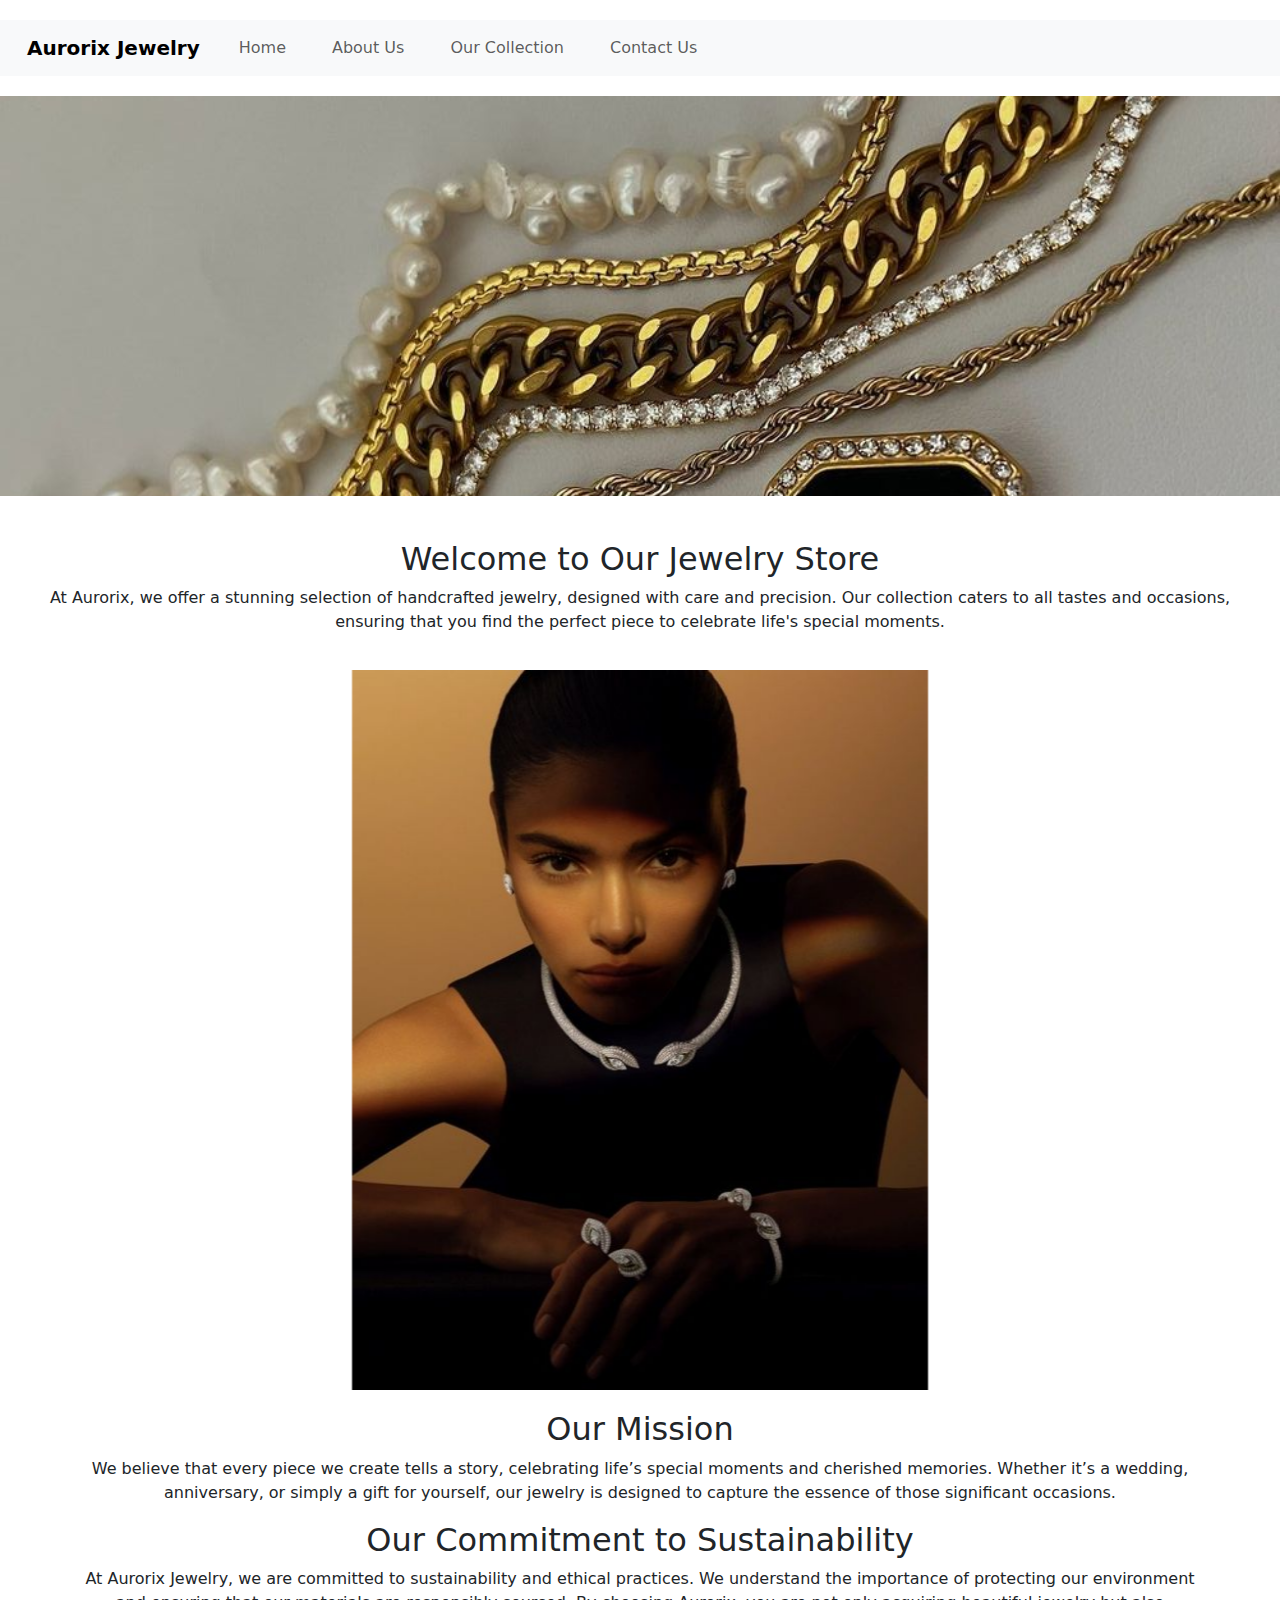
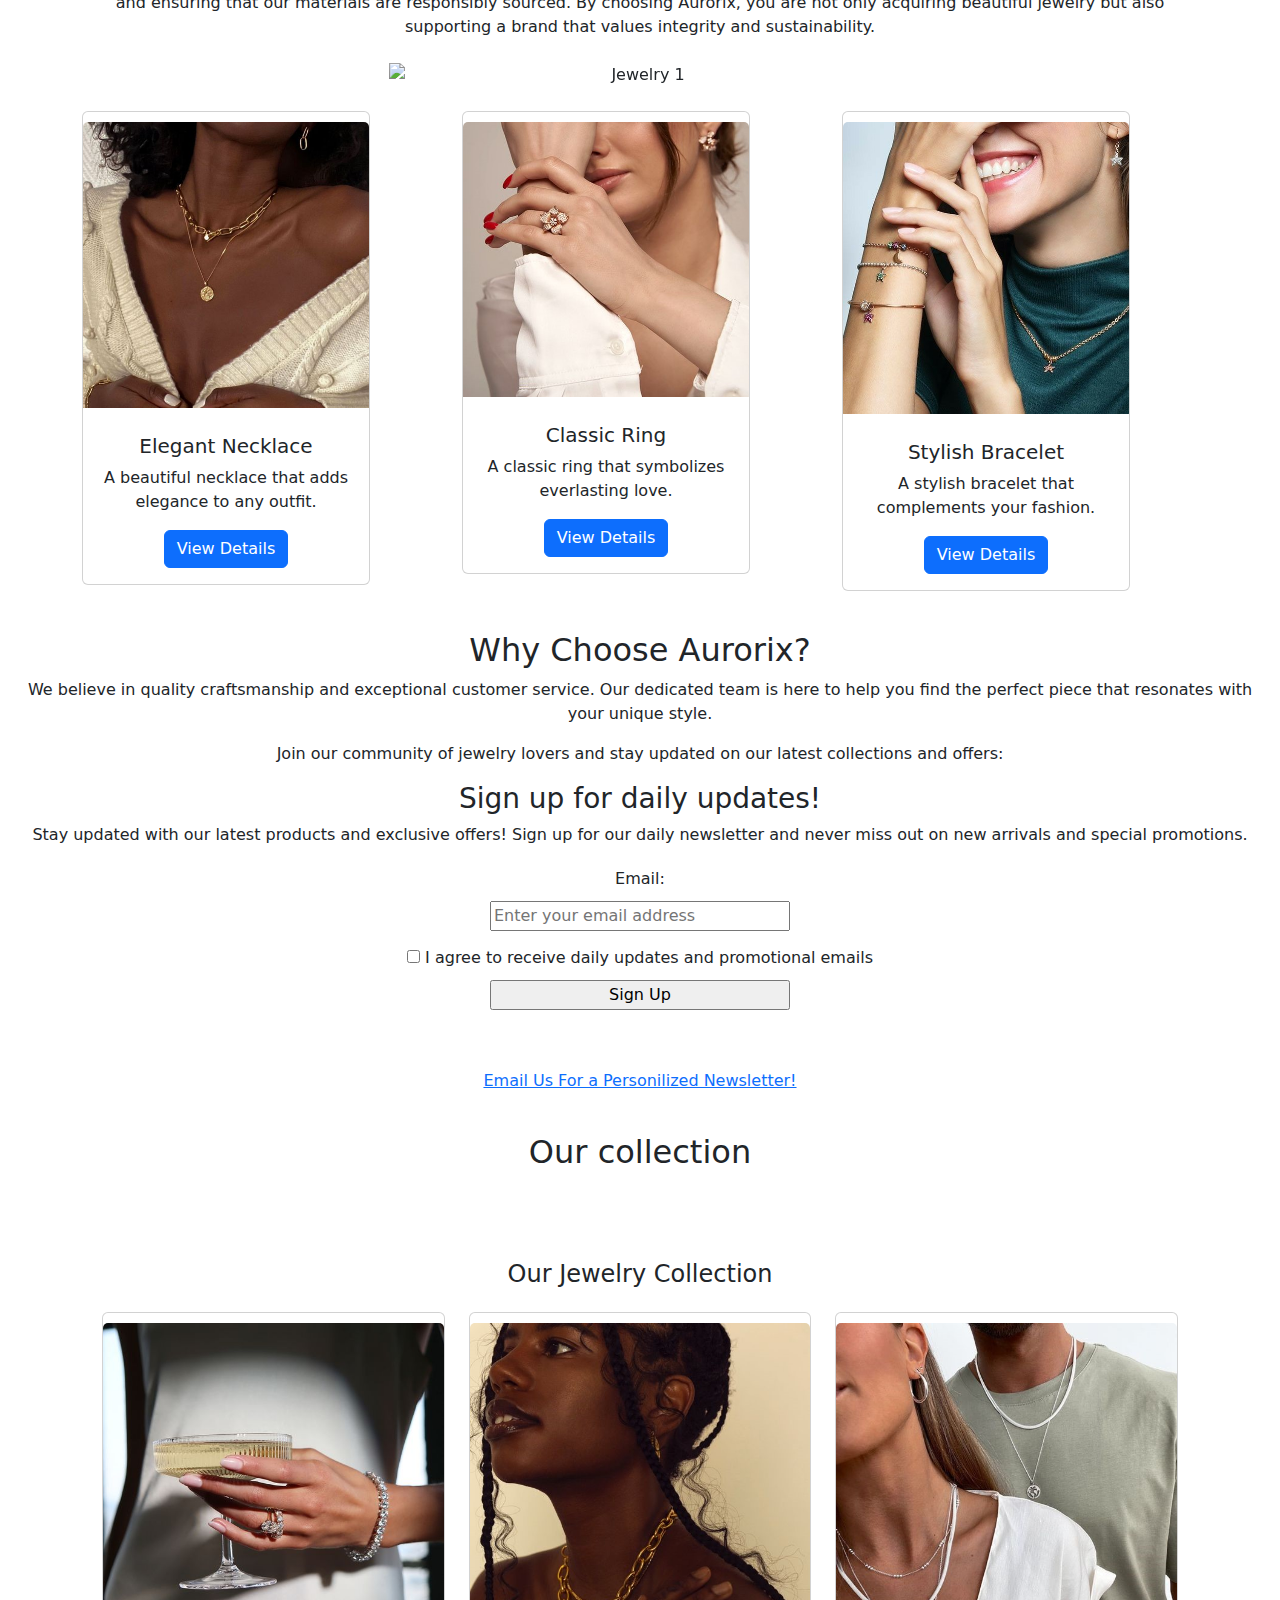
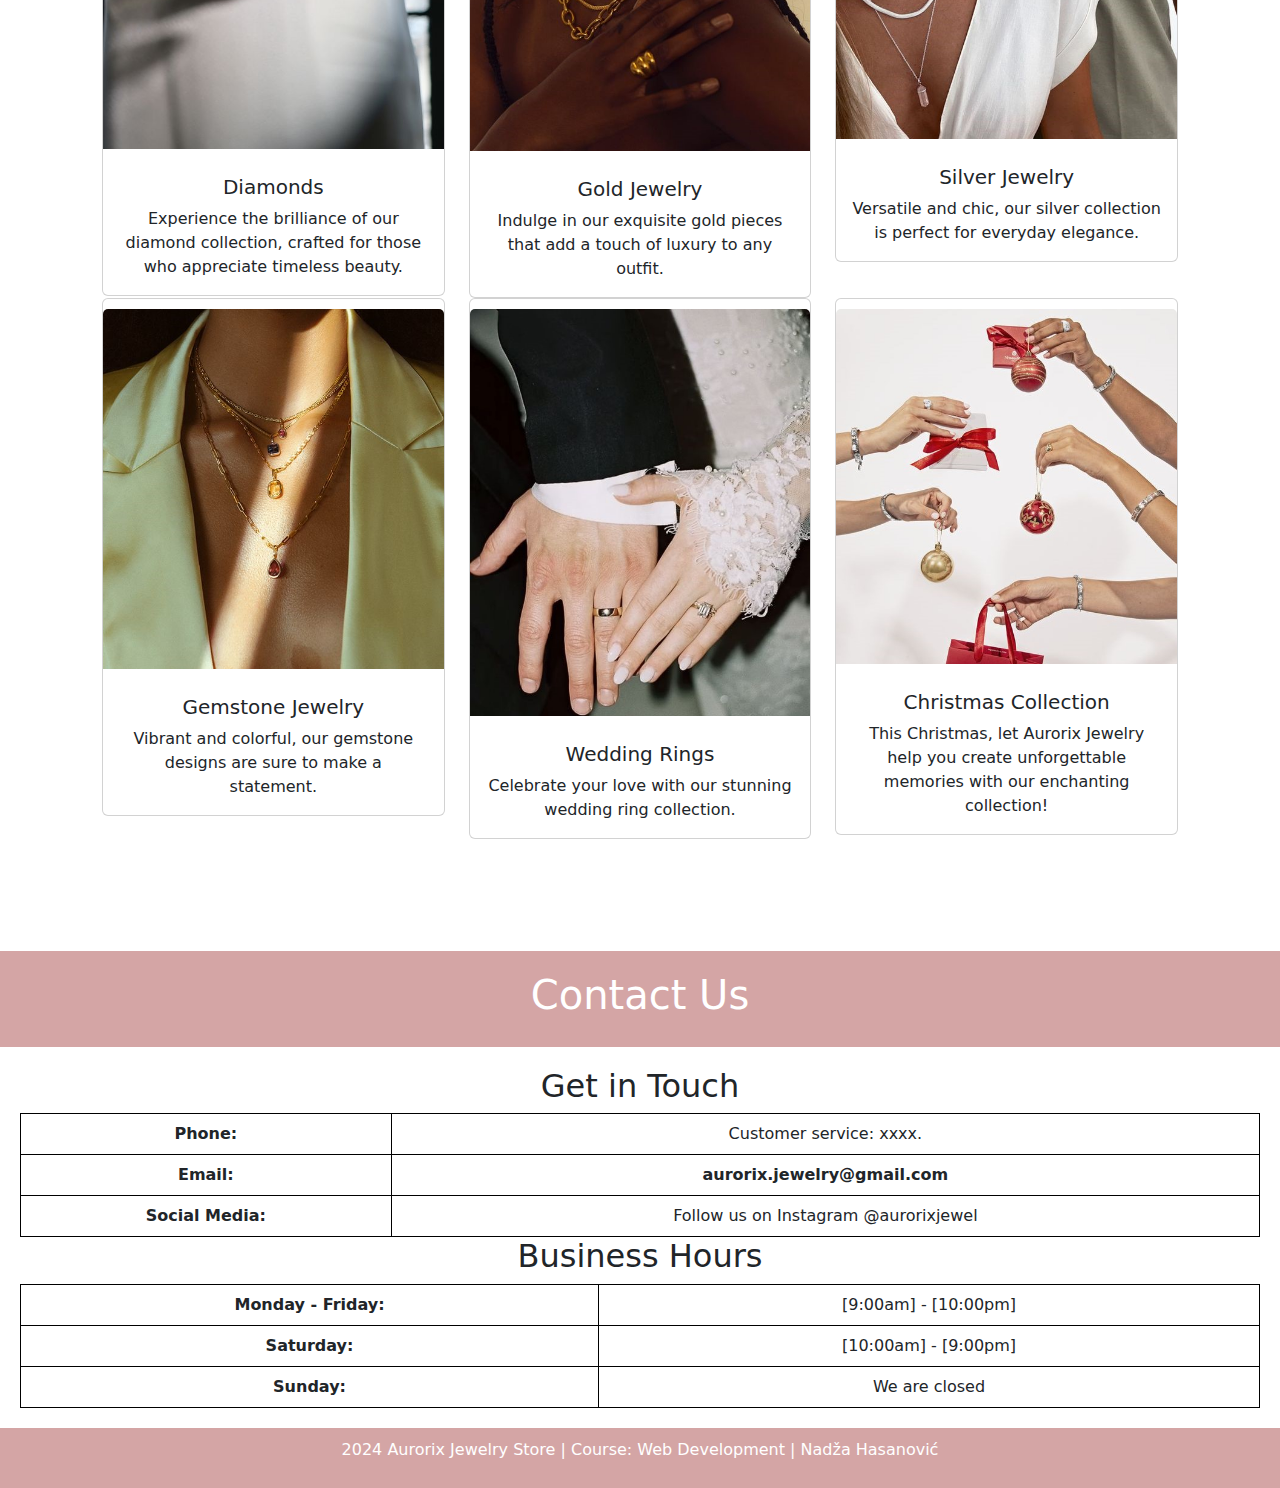
==== index.html @ 48428713 "added bootstrap- need to add 2/3 more components" ====
<!DOCTYPE html>
<html lang="en">
<head>
    <meta charset="UTF-8">
    <meta name="viewport" content="width=device-width, initial-scale=1.0">
    <title>About Us - Aurorix Jewelry Store</title>
    <link rel="stylesheet" href="mystyle.css">

    
    <link href="https://cdn.jsdelivr.net/npm/bootstrap@5.3.3/dist/css/bootstrap.min.css" rel="stylesheet" integrity="sha384-QWTKZyjpPEjISv5WaRU9OFeRpok6YctnYmDr5pNlyT2bRjXh0JMhjY6hW+ALEwIH" crossorigin="anonymous">
    <script src="https://cdn.jsdelivr.net/npm/bootstrap@5.3.3/dist/js/bootstrap.bundle.min.js" integrity="sha384-YvpcrYf0tY3lHB60NNkmXc5s9fDVZLESaAA55NDzOxhy9GkcIdslK1eN7N6jIeHz" crossorigin="anonymous"></script>
    
</head>
<body>

<!-- Navigation Bar -->
<nav class="navbar navbar-expand-lg navbar-light bg-light">
    <div class="container-fluid">
        <a class="navbar-brand" href="index.html">Aurorix Jewelry</a>
        <button class="navbar-toggler" type="button" data-bs-toggle="collapse" data-bs-target="#navbarNav" aria-controls="navbarNav" aria-expanded="false" aria-label="Toggle navigation">
            <span class="navbar-toggler-icon"></span>
        </button>
        <div class="collapse navbar-collapse" id="navbarNav">
            <ul class="navbar-nav">
                <li class="nav-item"><a class="nav-link" href="index.html">Home</a></li>
                <li class="nav-item"><a class="nav-link" href="about_us.html">About Us</a></li>
                <li class="nav-item"><a class="nav-link" href="ourcollection.html">Our Collection</a></li>
                <li class="nav-item"><a class="nav-link" href="contact_us.html">Contact Us</a></li>
            </ul>
        </div>
    </div>
</nav>
  
<header class="index">
  
</header>

<br> 
<section style="text-align: center;">
    <h2>Welcome to Our Jewelry Store</h2>
    <p>At Aurorix, we offer a stunning selection of handcrafted jewelry, designed with care and precision. Our collection caters to all tastes and occasions, ensuring that you find the perfect piece to celebrate life's special moments.</p>
</section>
    <!-- Carousel Section -->
    <div id="carouselexample" class="carousel slide" data-bs-ride="carousel">
        <div class="carousel-inner">
            <div class="carousel-item active">
                <img src="images/index1.jpg" class="d-block carousel-img" alt="Index 1">
            </div>
            <div class="carousel-item">
                <img src="images/index2.jpg" class="d-block carousel-img" alt="Index 2">
            </div>
            <div class="carousel-item">
                <img src="images/index3.jpg" class="d-block carousel-img" alt="Index 3">
            </div>
            <div class="carousel-item">
                <img src="images/index4.jpg" class="d-block carousel-img" alt="Index 4">
            </div>
            <div class="carousel-item">
                <img src="images/index5.jpg" class="d-block carousel-img" alt="Index 5">
            </div>
        </div>
        <button class="carousel-control-prev" type="button" data-bs-target="#carouselexample" data-bs-slide="prev">
            <span class="carousel-control-prev-icon" aria-hidden="true"></span>
            <span class="visually-hidden">Previous</span>
        </button>
        <button class="carousel-control-next" type="button" data-bs-target="#carouselexample" data-bs-slide="next">
            <span class="carousel-control-next-icon" aria-hidden="true"></span>
            <span class="visually-hidden">Next</span>
        </button>
    </div>
    

    <section class="container">
        <h2 class="text-center">Our Mission</h2>
        <p class="text-center">  We believe that every piece we create tells a story, celebrating life’s special moments and cherished memories. Whether it’s a wedding, anniversary, or simply a gift for yourself, our jewelry is designed to capture the essence of those significant occasions.   </p>
        <h2 class="text-center">Our Commitment to Sustainability</h2>
        <p class="text-center">At Aurorix Jewelry, we are committed to sustainability and ethical practices. We understand the importance of protecting our environment and ensuring that our materials are responsibly sourced. By choosing Aurorix, you are not only acquiring beautiful jewelry but also supporting a brand that values integrity and sustainability.</p>
       
        <!-- Simple Image Carousel -->
    <div id="carouselExample" class="carousel slide my-4" data-bs-ride="true"> 
        <div class="carousel-inner">
            <div class="carousel-item active">
                    <img src="images/one.jpg" class="d-block" alt="Jewelry 1">
            </div>
                <div class="carousel-item">
                    <img src="images/two.jpg" class="d-block" alt="Jewelry 2">
            </div>
                <div class="carousel-item">
                    <img src="images/three.jpg" class="d-block" alt="Jewelry 3">
            </div>
                <div class="carousel-item">
                    <img src="images/four.jpg" class="d-block" alt="Jewelry 4">
            </div>
                <div class="carousel-item">
                    <img src="images/five.jpg" class="d-block" alt="Jewelry 5">
            </div>
                <div class="carousel-item">
                    <img src="images/six.jpg" class="d-block" alt="Jewelry 6">
                </div>
        </div>
            <button class="carousel-control-prev" type="button" data-bs-target="#carouselExample" data-bs-slide="prev">
                <span class="carousel-control-prev-icon" aria-hidden="true"></span>
                <span class="visually-hidden">Previous</span>
            </button>
            <button class="carousel-control-next" type="button" data-bs-target="#carouselExample" data-bs-slide="next">
                <span class="carousel-control-next-icon" aria-hidden="true"></span>
                <span class="visually-hidden">Next</span>
            </button>
        </div>
        
    
    
        <!-- Jewelry Cards Section -->
        <div class="row">
            <div class="col-md-4">
                <div class="card" style="max-width: 18rem;">
                    <img src="images/uno.jpg" class="card-img-top" alt="uno">
                    <div class="card-body">
                        <h5 class="card-title">Elegant Necklace</h5>
                        <p class="card-text">A beautiful necklace that adds elegance to any outfit.</p>
                        <button class="btn btn-primary btn-custom" data-bs-toggle="modal" data-bs-target="#jewelryModal">View Details</button>
                    </div>
                </div>
            </div>
            <div class="col-md-4">
                <div class="card" style="max-width: 18rem;">
                    <img src="images/dos.jpg" class="card-img-top" alt="Jewelry 5">
                    <div class="card-body">
                        <h5 class="card-title">Classic Ring</h5>
                        <p class="card-text">A classic ring that symbolizes everlasting love.</p>
                        <button class="btn btn-primary btn-custom" data-bs-toggle="modal" data-bs-target="#jewelryModal">View Details</button>
                    </div>
                </div>
            </div>
            <div class="col-md-4">
                <div class="card" style="max-width: 18rem;">
                    <img src="images/tres.jpg" class="card-img-top" alt="Jewelry 6">
                    <div class="card-body">
                        <h5 class="card-title">Stylish Bracelet</h5>
                        <p class="card-text">A stylish bracelet that complements your fashion.</p>
                        <button class="btn btn-primary btn-custom" data-bs-toggle="modal" data-bs-target="#jewelryModal">View Details</button>
                    </div>
                </div>
            </div>
        </div>
    
        <!-- Modal for Jewelry Details -->
        <div class="modal fade" id="jewelryModal" tabindex="-1" aria-labelledby="jewelryModalLabel" aria-hidden="true">
            <div class="modal-dialog">
                <div class="modal-content">
                    <div class="modal-header">
                        <h5 class="modal-title" id="jewelryModalLabel">Jewelry Details</h5>
                        <button type="button" class="btn-close" data-bs-dismiss="modal" aria-label="Close"></button>
                    </div>
                    <div class="modal-body">
                        <p>Interested? Go to  <a href="ourcollection.html">Our collection</a></p>
                    </div>
                    <div class="modal-footer">
                        <button type="button" class="btn btn-secondary" data-bs-dismiss="modal">Close</button>
                    </div>
                </div>
            </div>
        </div>
    </section>
     
    <section style="text-align: center;">
        <h2>Why Choose Aurorix?</h2>
        <p>We believe in quality craftsmanship and exceptional customer service. Our dedicated team is here to help you find the perfect piece that resonates with your unique style.</p>
        <p>Join our community of jewelry lovers and stay updated on our latest collections and offers:</p>
    
    
    <h3 class="text-center">Sign up for daily updates! </h3>
    <p class="text-center">Stay updated with our latest products and exclusive offers! Sign up for our daily newsletter and never miss out on new arrivals and special promotions.</p>
    <form action="https://jsonplaceholder.typicode.com/posts" method="POST">
        <label for="email">Email:</label>
        <input type="email" id="email" name="email" required placeholder="Enter your email address">
    
        <label>
            <input type="checkbox" name="subscribe" value="yes" required> I agree to receive daily updates and promotional emails
        </label>
    
        <input type="submit" value="Sign Up"><br>
        
    </form>
    <a href ="mailto:amela.vatres@stu.ibu.edu.ba" target="_blank">Email Us For a Personilized Newsletter!</a>
    </section>
    

    <section>
        <h2>Our collection</h2>
        <div class="container fixed-container my-5">
            <section class="text-center mb-5">
                <h2 class="category-title">Our Jewelry Collection</h2>
                <div class="row my-4">
                    <!-- Cards for each jewelry type -->
                    <div class="col-md-4">
                        <div class="card" data-bs-toggle="modal" data-bs-target="#diamondModal">
                            <img src="images/diamonds.jpg" class="card-img-top" alt="Diamonds">
                            <div class="card-body">
                                <h5 class="card-title">Diamonds</h5>
                                <p class="card-text">Experience the brilliance of our diamond collection, crafted for those who appreciate timeless beauty.</p>
                            </div>
                        </div>
                    </div>
                    <div class="col-md-4">
                        <div class="card" data-bs-toggle="modal" data-bs-target="#goldModal">
                            <img src="images/gold.jpg" class="card-img-top" alt="Gold Jewelry">
                            <div class="card-body">
                                <h5 class="card-title">Gold Jewelry</h5>
                                <p class="card-text">Indulge in our exquisite gold pieces that add a touch of luxury to any outfit.</p>
                            </div>
                        </div>
                    </div>
                    <div class="col-md-4">
                        <div class="card" data-bs-toggle="modal" data-bs-target="#silverModal">
                            <img src="images/silver.jpg" class="card-img-top" alt="Silver Jewelry">
                            <div class="card-body">
                                <h5 class="card-title">Silver Jewelry</h5>
                                <p class="card-text">Versatile and chic, our silver collection is perfect for everyday elegance.</p>
                            </div>
                        </div>
                    </div>
                    <div class="col-md-4">
                        <div class="card" data-bs-toggle="modal" data-bs-target="#gemstoneModal">
                            <img src="images/gemstone.jpg" class="card-img-top" alt="Gemstone Jewelry">
                            <div class="card-body">
                                <h5 class="card-title">Gemstone Jewelry</h5>
                                <p class="card-text">Vibrant and colorful, our gemstone designs are sure to make a statement.</p>
                            </div>
                        </div>
                    </div>
                    <div class="col-md-4">
                        <div class="card" data-bs-toggle="modal" data-bs-target="#ringModal">
                            <img src="images/rings.jpg" class="card-img-top" alt="Wedding Rings">
                            <div class="card-body">
                                <h5 class="card-title">Wedding Rings</h5>
                                <p class="card-text">Celebrate your love with our stunning wedding ring collection.</p>
                            </div>
                        </div>
                    </div>
                    <div class="col-md-4">
                        <div class="card" data-bs-toggle="modal" data-bs-target="#christmasModal">
                            <img src="images/christmas.jpg" class="card-img-top" alt="Christmas collection">
                            <div class="card-body">
                                <h5 class="card-title">Christmas Collection</h5>
                                <p class="card-text">This Christmas, let Aurorix Jewelry help you create unforgettable memories with our enchanting collection!</p>
                            </div>
                        </div>
                    </div>
                </div>
            </section>
    
            <!-- Modals -->
            <!-- Diamond Modal -->
            <div class="modal fade" id="diamondModal" tabindex="-1" aria-labelledby="diamondModalLabel" aria-hidden="true">
                <div class="modal-dialog modal-lg">
                    <div class="modal-content">
                        <div class="modal-header">
                            <h5 class="modal-title" id="diamondModalLabel">Diamonds</h5>
                            <button type="button" class="btn-close" data-bs-dismiss="modal" aria-label="Close"></button>
                        </div>
                        <div class="modal-body text-center">
                            <img src="images/diamond1.jpg" class="img-fluid" alt="Diamond 1">
                            <p class="mt-3">Diamond Set</p>
                            <p class="mt-3">Price: $8,500</p>
                            <img src="images/diamond2.jpg" class="img-fluid" alt="Diamond 2">
                            <p class="mt-3">Diamond Set Exclusive</p>
                            <p class="mt-3">Price: $12,000</p>
                        </div>
                    </div>
                </div>
            </div>
            
            <!-- Gold Modal -->
            <div class="modal fade" id="goldModal" tabindex="-1" aria-labelledby="goldModalLabel" aria-hidden="true">
                <div class="modal-dialog modal-lg">
                    <div class="modal-content">
                        <div class="modal-header">
                            <h5 class="modal-title" id="goldModalLabel">Gold Jewelry</h5>
                            <button type="button" class="btn-close" data-bs-dismiss="modal" aria-label="Close"></button>
                        </div>
                        <div class="modal-body text-center">
                            <img src="images/gold1.jpg" class="img-fluid" alt="Gold Jewelry 1">
                            <p class="mt-3">Valentine Set</p>
                            <p class="mt-3">Price: $2,500</p>
                            <img src="images/gold2.jpg" class="img-fluid" alt="Gold Jewelry 2">
                            <p class="mt-3">Golden earrings;triple hoop</p>
                            <p class="mt-3">Price: $750</p>
                        </div>
                    </div>
                </div>
            </div>
    
            <!-- Silver Modal -->
            <div class="modal fade" id="silverModal" tabindex="-1" aria-labelledby="silverModalLabel" aria-hidden="true">
                <div class="modal-dialog modal-lg">
                    <div class="modal-content">
                        <div class="modal-header">
                            <h5 class="modal-title" id="silverModalLabel">Silver Jewelry</h5>
                            <button type="button" class="btn-close" data-bs-dismiss="modal" aria-label="Close"></button>
                        </div>
                        <div class="modal-body text-center">
                            <img src="images/silver1.jpg" class="img-fluid" alt="Silver Jewelry 1">
                            <p class="mt-3">Promise silver rings for Him&Her</p>
                            <p class="mt-3">Price: $1200</p>
                            <img src="images/silver2.jpg" class="img-fluid" alt="Silver Jewelry 2">
                            <p class="mt-3">Bow tie earrings</p>
                            <p class="mt-3">Price: $350</p>
                        </div>
                    </div>
                </div>
            </div>
    
            <!-- Gemstone Modal -->
            <div class="modal fade" id="gemstoneModal" tabindex="-1" aria-labelledby="gemstoneModalLabel" aria-hidden="true">
                <div class="modal-dialog modal-lg">
                    <div class="modal-content">
                        <div class="modal-header">
                            <h5 class="modal-title" id="gemstoneModalLabel">Gemstone Jewelry</h5>
                            <button type="button" class="btn-close" data-bs-dismiss="modal" aria-label="Close"></button>
                        </div>
                        <div class="modal-body text-center">
                            <img src="images/gemstone1.jpg" class="img-fluid" alt="Gemstone Jewelry 1">
                            <p class="mt-3">Gemstone amethyst necklace</p>
                            <p class="mt-3">Price: $2,850</p>
                            <img src="images/gemstone2.jpg" class="img-fluid" alt="Gemstone Jewelry 2">
                            <p class="mt-3">Gemstone rose quartz ring</p>
                            <p class="mt-3">Price: $1,500</p>
                        </div>
                    </div>
                </div>
            </div>
    
            <!-- Ring Modal -->
            <div class="modal fade" id="ringModal" tabindex="-1" aria-labelledby="ringModalLabel" aria-hidden="true">
                <div class="modal-dialog modal-lg">
                    <div class="modal-content">
                        <div class="modal-header">
                            <h5 class="modal-title" id="ringModalLabel">Wedding Rings</h5>
                            <button type="button" class="btn-close" data-bs-dismiss="modal" aria-label="Close"></button>
                        </div>
                        <div class="modal-body text-center">
                            <img src="images/ring1.jpg" class="img-fluid" alt="Wedding Ring 1">
                            <p class="mt-3">Wedding rings Gold</p>
                            <p class="mt-3">Price: $5,500</p>
                            <img src="images/ring2.jpg" class="img-fluid" alt="Wedding Ring 2">
                            <p class="mt-3">Wedding rings Silver</p>
                            <p class="mt-3">Price: $4,500</p>
                        </div>
                    </div>
                </div>
            </div>
        </div>
        <!--Christmas Modal-->
        <div class="modal fade" id="christmasModal" tabindex="-1" aria-labelledby="christmasModalLabel" aria-hidden="true">
            <div class="modal-dialog modal-lg">
                <div class="modal-content">
                    <div class="modal-header">
                        <h5 class="modal-title" id="christmasModalLabel">Christmas Collection</h5>
                        <button type="button" class="btn-close" data-bs-dismiss="modal" aria-label="Close"></button>
                    </div>
                    <div class="modal-body text-center">
                        <img src="images/christmas1.jpg" class="img-fluid" alt="Christmas Collection 1">
                        <p class="mt-3">Snowflake necklaces big/small</p>
                        <p class="mt-3">Price (big): $2,500</p>
                        <p class="mt-3">Price(small): $1,500</p>
                        <p class="mt-3">Price(both): $3000 LIMITED OFFER!</p>
                        <img src="images/christmas2.jpg" class="img-fluid" alt="Chistmas Collection 2">
                        <p class="mt-3">Gift bow tie gold ring</p>
                        <p class="mt-3">Price: $3000</p>
                    </div>
                </div>
            </div>
        </div>
    
    </section>

   
    
    </section>

    <header>
        <h1>Contact Us</h1>
    </header>

    <section>
        <!-- Get in Touch Table -->
        <h2>Get in Touch</h2>
        <table style="border: 1px solid #000; border-collapse: collapse; width: 100%;">
            <tr>
                <td style="border: 1px solid #000; padding: 8px;"><strong>Phone:</strong></td>
                <td style="border: 1px solid #000; padding: 8px;">Customer service: xxxx.</td>
            </tr>
            <tr>
                <td style="border: 1px solid #000; padding: 8px;"><strong>Email:</strong></td>
                <td style="border: 1px solid #000; padding: 8px;"> <strong>aurorix.jewelry@gmail.com</strong></td>
            </tr>
            <tr>
                <td style="border: 1px solid #000; padding: 8px;"><strong>Social Media:</strong></td>
                <td style="border: 1px solid #000; padding: 8px;">Follow us on Instagram @aurorixjewel</td>
            </tr>
        </table>
    
        <!-- Business Hours Table -->
        <h2>Business Hours</h2>
        <table style="border: 1px solid #000; border-collapse: collapse; width: 100%;">
            <tr>
                <td style="border: 1px solid #000; padding: 8px;"><strong>Monday - Friday:</strong></td>
                <td style="border: 1px solid #000; padding: 8px;">[9:00am] - [10:00pm]</td>
            </tr>
            <tr>
                <td style="border: 1px solid #000; padding: 8px;"><strong>Saturday:</strong></td>
                <td style="border: 1px solid #000; padding: 8px;">[10:00am] - [9:00pm]</td>
            </tr>
            <tr>
                <td style="border: 1px solid #000; padding: 8px;"><strong>Sunday:</strong></td>
                <td style="border: 1px solid #000; padding: 8px;">We are closed</td>
            </tr>
        </table>
    </section>
    

    <footer>
        <p>2024 Aurorix Jewelry Store | Course: Web Development | Nadža Hasanović</p>
    </footer>

</body>
</html>
---- mystyle.css ----
body {
    font-family: Arial, sans-serif;
    background-color: #f6d9e0;
    color: #333;
    margin: 0;
    padding: 0;
}


nav {
    text-align: center;
    margin: 20px 0;
}

nav a {
    margin: 0 15px;
    text-decoration: none;
    color: #d4a5a5;
    font-weight: bold;
}


header {
    background-color: #d4a5a5;
    color: #fff;
    padding: 20px;
    text-align: center;
}
h1 {
   
    font-size: 2.5em;
    font-weight: bold;
}
h2 {
  
    font-size: 2em;
    font-weight: semi-bold;
}
h3 {
   
    font-size: 1.5em;
    font-weight: normal;
}
img {
 
    max-width: 100%;
    height: auto;
    margin: 10px 0;
}

.index {
    background-image: url('images/index.jpg'); 
    background-size: cover;
    height: 400px;
    display: flex;
    align-items: center;
    justify-content: center;
    color: white;
    text-align: center;
    font-size: 2.5rem;
    font-weight: bold;
}


.contactus{
    background-image: url('images/contact.jpg'); 
    background-size: cover;
    height: 400px;
    display: flex;
    align-items: center;
    justify-content: center;
    color: white;
    text-align: center;
    font-size: 2.5rem;
    font-weight: bold;
}


.image {
    background-image: url('images/image.jpg'); 
    background-size: cover;
    height: 400px;
    display: flex;
    align-items: center;
    justify-content: center;
    color: white;
    text-align: center;
    font-size: 2.5rem;
    font-weight: bold;
}

.aboutus {
    background-image: url('images/aboutus.jpg'); 
    background-size: cover;
    height: 400px;
    display: flex;
    align-items: center;
    justify-content: center;
    color: white;
    text-align: center;
    font-size: 2.5rem;
    font-weight: bold;
}
.category-title {
    font-size: 1.5rem;
    margin-top: 20px;
}
.card {
    border: none;
    transition: transform 0.2s;
    cursor: pointer; /* Pointer cursor on hover */
}
.card:hover {
    transform: scale(1.05);
}

.img-fluid {
    max-width: 250px; /* Adjust as needed */
    height: auto; /* Maintain aspect ratio */
}


section {
    padding: 20px;
    text-align: center;
}



ul {
    list-style-type: none;
    padding: 0;
}
form {
    display: flex;
    flex-direction: column;
    align-items: center; 
    margin: 20px auto; 
}

label {
    margin-bottom: 10px; 
}

input[type="email"],
input[type="submit"] {
    margin-bottom: 15px; 
    width: 100%; 
    max-width: 300px; 
}

a {
    display: block; 
    text-align: center; 
    margin-top: 20px; 
}


footer {
    background-color: #d4a5a5;
    color: #fff;
    text-align: center;
    padding: 10px;
}


.btn-custom {
    transition: background-color 0.3s, transform 0.3s;
}
.btn-custom:hover {
    transform: scale(1.05);
}
.card {
    transition: transform 0.2s;
}
.card:hover {
    transform: scale(1.05); 
}
.carousel-item img {
    width: 45%; 
    margin: auto; 
}
.carousel-img {
    width: 50%; 
    height: auto; 
}
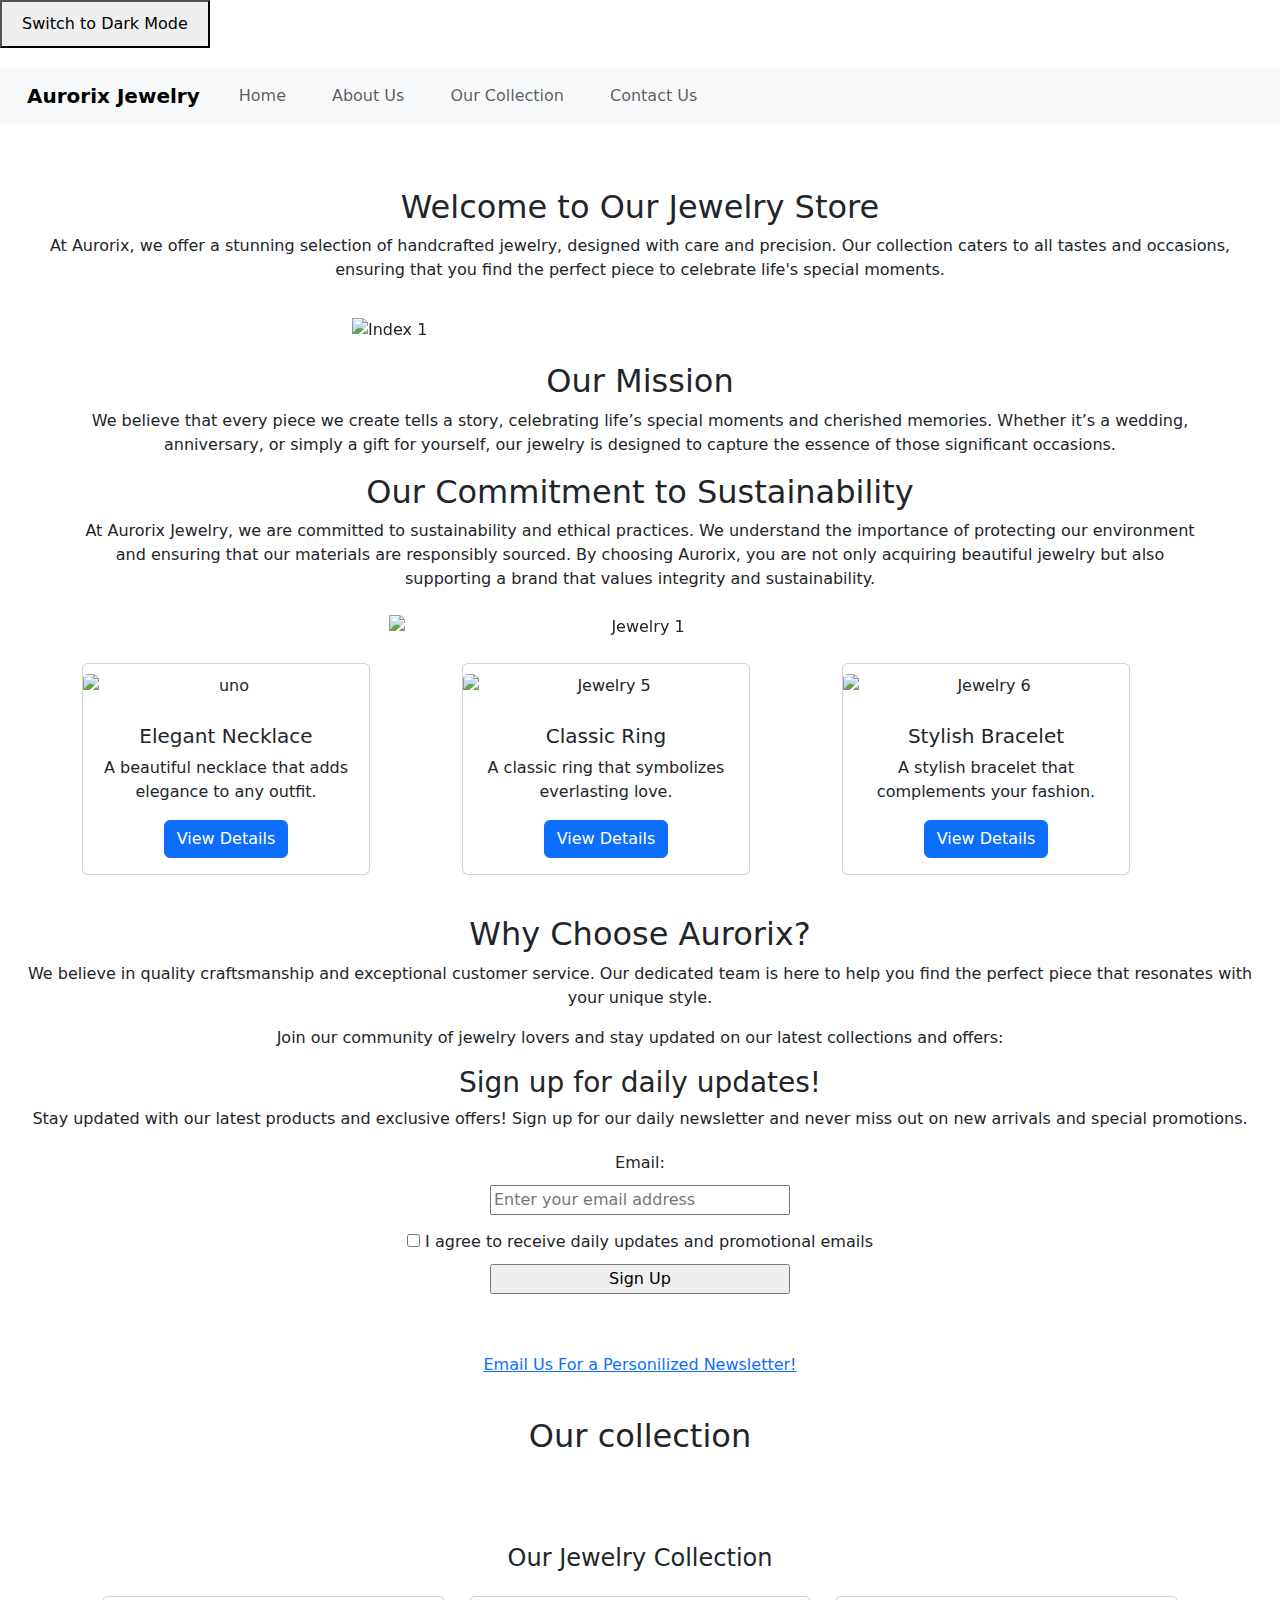
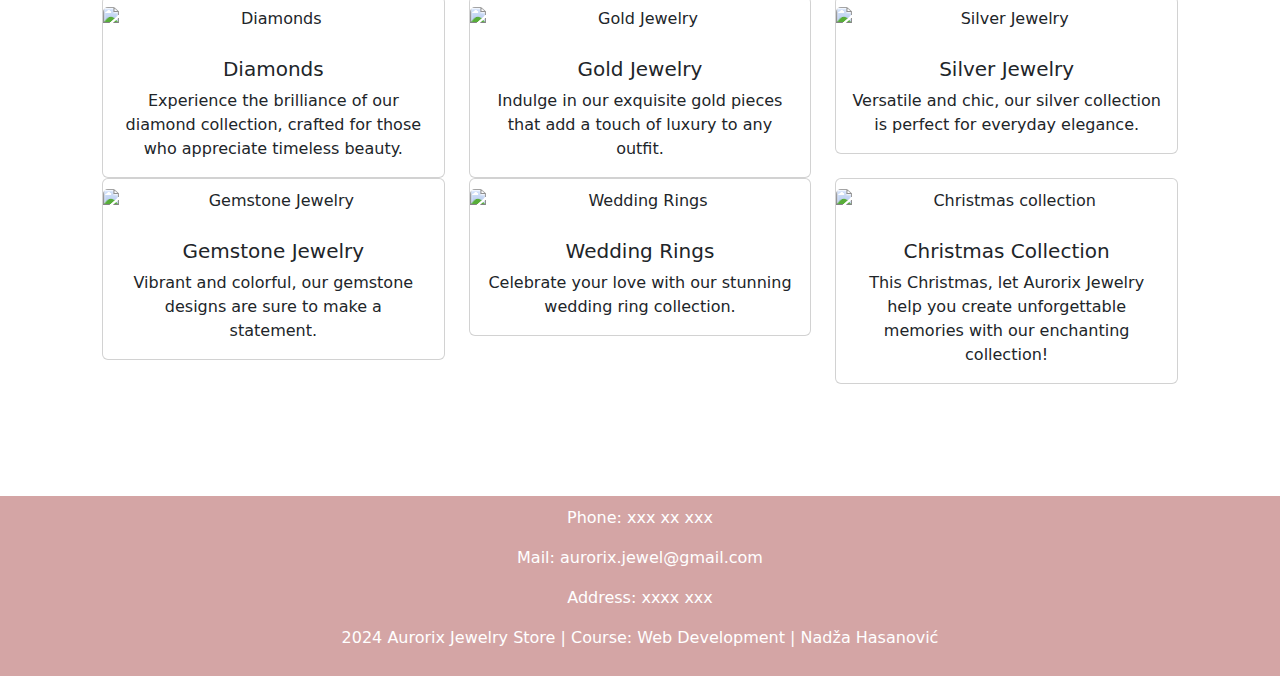
==== commit 5af71f52: "fixed dark mode :)" ====
--- a/index.html
+++ b/index.html
@@ -5,15 +5,20 @@
     <meta name="viewport" content="width=device-width, initial-scale=1.0">
     <title>About Us - Aurorix Jewelry Store</title>
     <link rel="stylesheet" href="mystyle.css">
-
-    
-    <link href="https://cdn.jsdelivr.net/npm/bootstrap@5.3.3/dist/css/bootstrap.min.css" rel="stylesheet" integrity="sha384-QWTKZyjpPEjISv5WaRU9OFeRpok6YctnYmDr5pNlyT2bRjXh0JMhjY6hW+ALEwIH" crossorigin="anonymous">
-    <script src="https://cdn.jsdelivr.net/npm/bootstrap@5.3.3/dist/js/bootstrap.bundle.min.js" integrity="sha384-YvpcrYf0tY3lHB60NNkmXc5s9fDVZLESaAA55NDzOxhy9GkcIdslK1eN7N6jIeHz" crossorigin="anonymous"></script>
-    
+<link href="https://cdn.jsdelivr.net/npm/bootstrap@5.3.3/dist/css/bootstrap.min.css" rel="stylesheet" integrity="sha384-QWTKZyjpPEjISv5WaRU9OFeRpok6YctnYmDr5pNlyT2bRjXh0JMhjY6hW+ALEwIH" crossorigin="anonymous">
+<script src="https://cdn.jsdelivr.net/npm/bootstrap@5.3.3/dist/js/bootstrap.bundle.min.js" integrity="sha384-YvpcrYf0tY3lHB60NNkmXc5s9fDVZLESaAA55NDzOxhy9GkcIdslK1eN7N6jIeHz" crossorigin="anonymous"></script>   
+<title>Dark Mode Toggle</title>
+   
+
+<body>
+  <button id="dark-mode-toggle">Switch to Dark Mode</button>
+  <script src="myjs.js"></script>
+</body>
+ 
 </head>
 <body>
 
-<!-- Navigation Bar -->
+
 <nav class="navbar navbar-expand-lg navbar-light bg-light">
     <div class="container-fluid">
         <a class="navbar-brand" href="index.html">Aurorix Jewelry</a>
@@ -31,16 +36,15 @@
     </div>
 </nav>
   
-<header class="index">
-  
-</header>
+
+
 
 <br> 
 <section style="text-align: center;">
     <h2>Welcome to Our Jewelry Store</h2>
     <p>At Aurorix, we offer a stunning selection of handcrafted jewelry, designed with care and precision. Our collection caters to all tastes and occasions, ensuring that you find the perfect piece to celebrate life's special moments.</p>
 </section>
-    <!-- Carousel Section -->
+   
     <div id="carouselexample" class="carousel slide" data-bs-ride="carousel">
         <div class="carousel-inner">
             <div class="carousel-item active">
@@ -76,7 +80,7 @@
         <h2 class="text-center">Our Commitment to Sustainability</h2>
         <p class="text-center">At Aurorix Jewelry, we are committed to sustainability and ethical practices. We understand the importance of protecting our environment and ensuring that our materials are responsibly sourced. By choosing Aurorix, you are not only acquiring beautiful jewelry but also supporting a brand that values integrity and sustainability.</p>
        
-        <!-- Simple Image Carousel -->
+       
     <div id="carouselExample" class="carousel slide my-4" data-bs-ride="true"> 
         <div class="carousel-inner">
             <div class="carousel-item active">
@@ -110,7 +114,7 @@
         
     
     
-        <!-- Jewelry Cards Section -->
+       
         <div class="row">
             <div class="col-md-4">
                 <div class="card" style="max-width: 18rem;">
@@ -144,7 +148,7 @@
             </div>
         </div>
     
-        <!-- Modal for Jewelry Details -->
+        
         <div class="modal fade" id="jewelryModal" tabindex="-1" aria-labelledby="jewelryModalLabel" aria-hidden="true">
             <div class="modal-dialog">
                 <div class="modal-content">
@@ -192,7 +196,7 @@
             <section class="text-center mb-5">
                 <h2 class="category-title">Our Jewelry Collection</h2>
                 <div class="row my-4">
-                    <!-- Cards for each jewelry type -->
+                  
                     <div class="col-md-4">
                         <div class="card" data-bs-toggle="modal" data-bs-target="#diamondModal">
                             <img src="images/diamonds.jpg" class="card-img-top" alt="Diamonds">
@@ -250,8 +254,7 @@
                 </div>
             </section>
     
-            <!-- Modals -->
-            <!-- Diamond Modal -->
+           
             <div class="modal fade" id="diamondModal" tabindex="-1" aria-labelledby="diamondModalLabel" aria-hidden="true">
                 <div class="modal-dialog modal-lg">
                     <div class="modal-content">
@@ -271,7 +274,7 @@
                 </div>
             </div>
             
-            <!-- Gold Modal -->
+          
             <div class="modal fade" id="goldModal" tabindex="-1" aria-labelledby="goldModalLabel" aria-hidden="true">
                 <div class="modal-dialog modal-lg">
                     <div class="modal-content">
@@ -291,7 +294,6 @@
                 </div>
             </div>
     
-            <!-- Silver Modal -->
             <div class="modal fade" id="silverModal" tabindex="-1" aria-labelledby="silverModalLabel" aria-hidden="true">
                 <div class="modal-dialog modal-lg">
                     <div class="modal-content">
@@ -311,7 +313,7 @@
                 </div>
             </div>
     
-            <!-- Gemstone Modal -->
+          
             <div class="modal fade" id="gemstoneModal" tabindex="-1" aria-labelledby="gemstoneModalLabel" aria-hidden="true">
                 <div class="modal-dialog modal-lg">
                     <div class="modal-content">
@@ -331,7 +333,7 @@
                 </div>
             </div>
     
-            <!-- Ring Modal -->
+            
             <div class="modal fade" id="ringModal" tabindex="-1" aria-labelledby="ringModalLabel" aria-hidden="true">
                 <div class="modal-dialog modal-lg">
                     <div class="modal-content">
@@ -351,7 +353,7 @@
                 </div>
             </div>
         </div>
-        <!--Christmas Modal-->
+      
         <div class="modal fade" id="christmasModal" tabindex="-1" aria-labelledby="christmasModalLabel" aria-hidden="true">
             <div class="modal-dialog modal-lg">
                 <div class="modal-content">
@@ -379,50 +381,15 @@
     
     </section>
 
-    <header>
-        <h1>Contact Us</h1>
-    </header>
-
-    <section>
-        <!-- Get in Touch Table -->
-        <h2>Get in Touch</h2>
-        <table style="border: 1px solid #000; border-collapse: collapse; width: 100%;">
-            <tr>
-                <td style="border: 1px solid #000; padding: 8px;"><strong>Phone:</strong></td>
-                <td style="border: 1px solid #000; padding: 8px;">Customer service: xxxx.</td>
-            </tr>
-            <tr>
-                <td style="border: 1px solid #000; padding: 8px;"><strong>Email:</strong></td>
-                <td style="border: 1px solid #000; padding: 8px;"> <strong>aurorix.jewelry@gmail.com</strong></td>
-            </tr>
-            <tr>
-                <td style="border: 1px solid #000; padding: 8px;"><strong>Social Media:</strong></td>
-                <td style="border: 1px solid #000; padding: 8px;">Follow us on Instagram @aurorixjewel</td>
-            </tr>
-        </table>
-    
-        <!-- Business Hours Table -->
-        <h2>Business Hours</h2>
-        <table style="border: 1px solid #000; border-collapse: collapse; width: 100%;">
-            <tr>
-                <td style="border: 1px solid #000; padding: 8px;"><strong>Monday - Friday:</strong></td>
-                <td style="border: 1px solid #000; padding: 8px;">[9:00am] - [10:00pm]</td>
-            </tr>
-            <tr>
-                <td style="border: 1px solid #000; padding: 8px;"><strong>Saturday:</strong></td>
-                <td style="border: 1px solid #000; padding: 8px;">[10:00am] - [9:00pm]</td>
-            </tr>
-            <tr>
-                <td style="border: 1px solid #000; padding: 8px;"><strong>Sunday:</strong></td>
-                <td style="border: 1px solid #000; padding: 8px;">We are closed</td>
-            </tr>
-        </table>
-    </section>
-    
+  
 
     <footer>
+        <p>Phone: xxx xx xxx </p>
+        <p>Mail: aurorix.jewel@gmail.com</p>
+        <p>Address: xxxx xxx </p>
         <p>2024 Aurorix Jewelry Store | Course: Web Development | Nadža Hasanović</p>
     </footer>
+    <script src="myjs.js" defer></script>
 
 </body>
 </html>
--- a/mystyle.css
+++ b/mystyle.css
@@ -1,11 +1,106 @@
+.thumbnail {
+    cursor: pointer;
+    transition: transform 0.2s;
+}
+
+.thumbnail:hover {
+    transform: scale(1.05);
+}
+
+.modal {
+    display: none;
+    position: fixed;
+    z-index: 10;
+    left: 0;
+    top: 0;
+    width: 100%;
+    height: 100%;
+    overflow: auto;
+    background-color: rgba(0, 0, 0, 0.8);
+}
+
+.modal-content {
+    display: block;
+    margin: auto;
+    max-width: 80%;
+    max-height: 80%;
+    width: auto; 
+    height: auto; 
+    object-fit: contain; 
+}
+
+.modal-nav {
+    position: absolute;
+    top: 50%;
+    transform: translateY(-50%);
+    color: white;
+    font-size: 2rem;
+    background: rgba(0, 0, 0, 0.5);
+    border: none;
+    cursor: pointer;
+    padding: 10px;
+    z-index: 20;
+}
+
+.modal-nav.prev {
+    left: 10px;
+}
+
+.modal-nav.next {
+    right: 10px;
+}
+
+.modal-nav:hover {
+    background: rgba(0, 0, 0, 0.8);
+}
+.close {
+    position: absolute;
+    top: 20px;
+    right: 35px;
+    color: white;
+    font-size: 40px;
+    font-weight: bold;
+    cursor: pointer;
+}
+
+.close:hover,
+.close:focus {
+    color: #bbb;
+    text-decoration: none;
+    cursor: pointer;
+}
+
+#caption {
+    margin: 15px;
+    text-align: center;
+    color: white;
+    font-size: 18px;
+}
+
 
 body {
-    font-family: Arial, sans-serif;
-    background-color: #f6d9e0;
-    color: #333;
-    margin: 0;
-    padding: 0;
-}
+    background-color: white;
+    color: black;
+    transition: background-color 0.3s, color 0.3s;
+  }
+  
+  body.dark-mode {
+    background-color: black;
+    color: white;
+  }
+  
+  button {
+    margin: 20px;
+    padding: 10px 20px;
+    cursor: pointer;
+  }
+  body.dark-mode button {
+    background-color: black;
+    color: white;
+  }
+
+
+  
 
 
 nav {
@@ -106,18 +201,14 @@
     font-size: 1.5rem;
     margin-top: 20px;
 }
-.card {
-    border: none;
-    transition: transform 0.2s;
-    cursor: pointer; /* Pointer cursor on hover */
-}
+
 .card:hover {
     transform: scale(1.05);
 }
 
 .img-fluid {
-    max-width: 250px; /* Adjust as needed */
-    height: auto; /* Maintain aspect ratio */
+    max-width: 250px; 
+    height: 250; 
 }
 
 
@@ -156,6 +247,10 @@
     margin-top: 20px; 
 }
 
+#dropdownButton{
+    padding-top: 40px;
+    padding-bottom: 120px;
+}
 
 footer {
     background-color: #d4a5a5;
@@ -186,3 +281,4 @@
     height: auto; 
 }
 
+    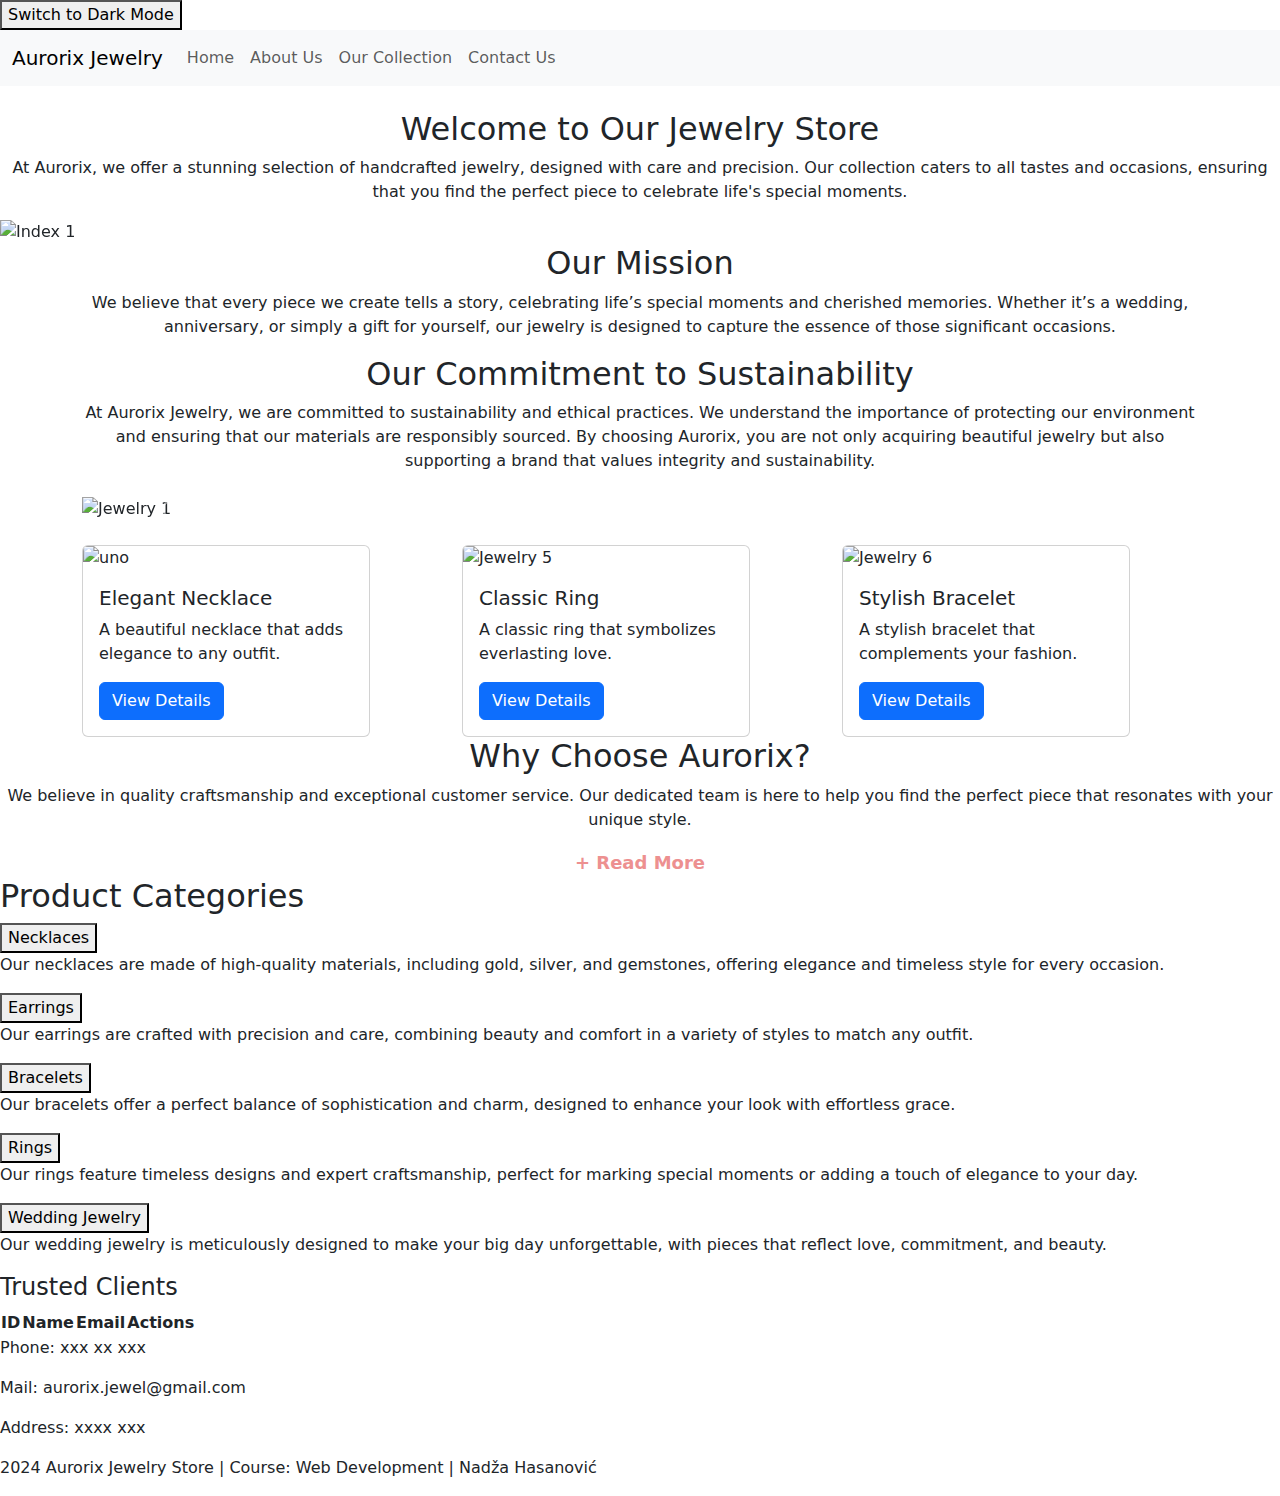
==== commit c99fc0a5: "testing" ====
--- a/index.html
+++ b/index.html
@@ -7,6 +7,8 @@
     <link rel="stylesheet" href="mystyle.css">
 <link href="https://cdn.jsdelivr.net/npm/bootstrap@5.3.3/dist/css/bootstrap.min.css" rel="stylesheet" integrity="sha384-QWTKZyjpPEjISv5WaRU9OFeRpok6YctnYmDr5pNlyT2bRjXh0JMhjY6hW+ALEwIH" crossorigin="anonymous">
 <script src="https://cdn.jsdelivr.net/npm/bootstrap@5.3.3/dist/js/bootstrap.bundle.min.js" integrity="sha384-YvpcrYf0tY3lHB60NNkmXc5s9fDVZLESaAA55NDzOxhy9GkcIdslK1eN7N6jIeHz" crossorigin="anonymous"></script>   
+
+
 <title>Dark Mode Toggle</title>
    
 
@@ -170,219 +172,89 @@
     <section style="text-align: center;">
         <h2>Why Choose Aurorix?</h2>
         <p>We believe in quality craftsmanship and exceptional customer service. Our dedicated team is here to help you find the perfect piece that resonates with your unique style.</p>
-        <p>Join our community of jewelry lovers and stay updated on our latest collections and offers:</p>
-    
-    
-    <h3 class="text-center">Sign up for daily updates! </h3>
-    <p class="text-center">Stay updated with our latest products and exclusive offers! Sign up for our daily newsletter and never miss out on new arrivals and special promotions.</p>
-    <form action="https://jsonplaceholder.typicode.com/posts" method="POST">
-        <label for="email">Email:</label>
-        <input type="email" id="email" name="email" required placeholder="Enter your email address">
-    
-        <label>
-            <input type="checkbox" name="subscribe" value="yes" required> I agree to receive daily updates and promotional emails
-        </label>
-    
-        <input type="submit" value="Sign Up"><br>
         
-    </form>
-    <a href ="mailto:amela.vatres@stu.ibu.edu.ba" target="_blank">Email Us For a Personilized Newsletter!</a>
+    
+        <div id="moreText" style="display: none;">
+            <p>
+                Aurorix offers exclusive, high-quality jewelry that combines timeless elegance with modern designs. Whether you are looking for a statement piece for a special occasion or a subtle accessory for everyday wear, we have something for everyone. 
+                Our artisans craft each piece with care and precision, ensuring that every product meets the highest standards of quality.
+                <br><br>
+                We offer personalized jewelry to celebrate your uniqueness. Our customization options allow you to choose the metal, gemstone, and design that best suits your personality and preferences. Whether it’s for a wedding, anniversary, or other meaningful milestones, we provide you with the perfect piece to mark the occasion.
+                <br><br>
+                With years of experience and a passion for our craft, our team is dedicated to helping you make the perfect choice. We offer exceptional customer service to guide you through every step of your jewelry journey, from selection to customization and delivery.
+                <br><br>
+                Stay connected with us for exclusive updates on new collections, special offers, and personalized recommendations. Join the growing Aurorix community of jewelry lovers and discover what makes us stand out from the rest.
+            </p>
+        </div>
+    
+      
+        <button id="viewMoreBtn" style="font-size: 18px; color: #ed9090; background: none; border: none; cursor: pointer; font-weight: bold;">
+            + Read More
+        </button>
     </section>
     
-
-    <section>
-        <h2>Our collection</h2>
-        <div class="container fixed-container my-5">
-            <section class="text-center mb-5">
-                <h2 class="category-title">Our Jewelry Collection</h2>
-                <div class="row my-4">
-                  
-                    <div class="col-md-4">
-                        <div class="card" data-bs-toggle="modal" data-bs-target="#diamondModal">
-                            <img src="images/diamonds.jpg" class="card-img-top" alt="Diamonds">
-                            <div class="card-body">
-                                <h5 class="card-title">Diamonds</h5>
-                                <p class="card-text">Experience the brilliance of our diamond collection, crafted for those who appreciate timeless beauty.</p>
-                            </div>
-                        </div>
-                    </div>
-                    <div class="col-md-4">
-                        <div class="card" data-bs-toggle="modal" data-bs-target="#goldModal">
-                            <img src="images/gold.jpg" class="card-img-top" alt="Gold Jewelry">
-                            <div class="card-body">
-                                <h5 class="card-title">Gold Jewelry</h5>
-                                <p class="card-text">Indulge in our exquisite gold pieces that add a touch of luxury to any outfit.</p>
-                            </div>
-                        </div>
-                    </div>
-                    <div class="col-md-4">
-                        <div class="card" data-bs-toggle="modal" data-bs-target="#silverModal">
-                            <img src="images/silver.jpg" class="card-img-top" alt="Silver Jewelry">
-                            <div class="card-body">
-                                <h5 class="card-title">Silver Jewelry</h5>
-                                <p class="card-text">Versatile and chic, our silver collection is perfect for everyday elegance.</p>
-                            </div>
-                        </div>
-                    </div>
-                    <div class="col-md-4">
-                        <div class="card" data-bs-toggle="modal" data-bs-target="#gemstoneModal">
-                            <img src="images/gemstone.jpg" class="card-img-top" alt="Gemstone Jewelry">
-                            <div class="card-body">
-                                <h5 class="card-title">Gemstone Jewelry</h5>
-                                <p class="card-text">Vibrant and colorful, our gemstone designs are sure to make a statement.</p>
-                            </div>
-                        </div>
-                    </div>
-                    <div class="col-md-4">
-                        <div class="card" data-bs-toggle="modal" data-bs-target="#ringModal">
-                            <img src="images/rings.jpg" class="card-img-top" alt="Wedding Rings">
-                            <div class="card-body">
-                                <h5 class="card-title">Wedding Rings</h5>
-                                <p class="card-text">Celebrate your love with our stunning wedding ring collection.</p>
-                            </div>
-                        </div>
-                    </div>
-                    <div class="col-md-4">
-                        <div class="card" data-bs-toggle="modal" data-bs-target="#christmasModal">
-                            <img src="images/christmas.jpg" class="card-img-top" alt="Christmas collection">
-                            <div class="card-body">
-                                <h5 class="card-title">Christmas Collection</h5>
-                                <p class="card-text">This Christmas, let Aurorix Jewelry help you create unforgettable memories with our enchanting collection!</p>
-                            </div>
-                        </div>
-                    </div>
-                </div>
-            </section>
-    
+    
+    
+    
+    <section id="product-categories">
+        <h2>Product Categories</h2>
+        <div class="accordion-item">
+            <button class="accordion-toggle">Necklaces</button>
+            <div class="accordion-content">
+                <p>Our necklaces are made of high-quality materials, including gold, silver, and gemstones, offering elegance and timeless style for every occasion.</p>
+            </div>
+        </div>
+        <div class="accordion-item">
+            <button class="accordion-toggle">Earrings</button>
+            <div class="accordion-content">
+                <p>Our earrings are crafted with precision and care, combining beauty and comfort in a variety of styles to match any outfit.</p>
+            </div>
+        </div>
+        <div class="accordion-item">
+            <button class="accordion-toggle">Bracelets</button>
+            <div class="accordion-content">
+                <p>Our bracelets offer a perfect balance of sophistication and charm, designed to enhance your look with effortless grace.</p>
+            </div>
+        </div>
+        <div class="accordion-item">
+            <button class="accordion-toggle">Rings</button>
+            <div class="accordion-content">
+                <p>Our rings feature timeless designs and expert craftsmanship, perfect for marking special moments or adding a touch of elegance to your day.</p>
+            </div>
+        </div>
+        <div class="accordion-item">
+            <button class="accordion-toggle">Wedding Jewelry</button>
+            <div class="accordion-content">
+                <p>Our wedding jewelry is meticulously designed to make your big day unforgettable, with pieces that reflect love, commitment, and beauty.</p>
+            </div>
+        </div>
+    </section>
+
+
+    <h4>Trusted Clients</h4>
+
+
+    <table id="entities-table">
+        <thead>
+            <tr>
+                <th>ID</th>
+                <th>Name</th>
+                <th>Email</th>
+                <th>Actions</th>
+            </tr>
+        </thead>
+        <tbody>
            
-            <div class="modal fade" id="diamondModal" tabindex="-1" aria-labelledby="diamondModalLabel" aria-hidden="true">
-                <div class="modal-dialog modal-lg">
-                    <div class="modal-content">
-                        <div class="modal-header">
-                            <h5 class="modal-title" id="diamondModalLabel">Diamonds</h5>
-                            <button type="button" class="btn-close" data-bs-dismiss="modal" aria-label="Close"></button>
-                        </div>
-                        <div class="modal-body text-center">
-                            <img src="images/diamond1.jpg" class="img-fluid" alt="Diamond 1">
-                            <p class="mt-3">Diamond Set</p>
-                            <p class="mt-3">Price: $8,500</p>
-                            <img src="images/diamond2.jpg" class="img-fluid" alt="Diamond 2">
-                            <p class="mt-3">Diamond Set Exclusive</p>
-                            <p class="mt-3">Price: $12,000</p>
-                        </div>
-                    </div>
-                </div>
-            </div>
-            
-          
-            <div class="modal fade" id="goldModal" tabindex="-1" aria-labelledby="goldModalLabel" aria-hidden="true">
-                <div class="modal-dialog modal-lg">
-                    <div class="modal-content">
-                        <div class="modal-header">
-                            <h5 class="modal-title" id="goldModalLabel">Gold Jewelry</h5>
-                            <button type="button" class="btn-close" data-bs-dismiss="modal" aria-label="Close"></button>
-                        </div>
-                        <div class="modal-body text-center">
-                            <img src="images/gold1.jpg" class="img-fluid" alt="Gold Jewelry 1">
-                            <p class="mt-3">Valentine Set</p>
-                            <p class="mt-3">Price: $2,500</p>
-                            <img src="images/gold2.jpg" class="img-fluid" alt="Gold Jewelry 2">
-                            <p class="mt-3">Golden earrings;triple hoop</p>
-                            <p class="mt-3">Price: $750</p>
-                        </div>
-                    </div>
-                </div>
-            </div>
-    
-            <div class="modal fade" id="silverModal" tabindex="-1" aria-labelledby="silverModalLabel" aria-hidden="true">
-                <div class="modal-dialog modal-lg">
-                    <div class="modal-content">
-                        <div class="modal-header">
-                            <h5 class="modal-title" id="silverModalLabel">Silver Jewelry</h5>
-                            <button type="button" class="btn-close" data-bs-dismiss="modal" aria-label="Close"></button>
-                        </div>
-                        <div class="modal-body text-center">
-                            <img src="images/silver1.jpg" class="img-fluid" alt="Silver Jewelry 1">
-                            <p class="mt-3">Promise silver rings for Him&Her</p>
-                            <p class="mt-3">Price: $1200</p>
-                            <img src="images/silver2.jpg" class="img-fluid" alt="Silver Jewelry 2">
-                            <p class="mt-3">Bow tie earrings</p>
-                            <p class="mt-3">Price: $350</p>
-                        </div>
-                    </div>
-                </div>
-            </div>
-    
-          
-            <div class="modal fade" id="gemstoneModal" tabindex="-1" aria-labelledby="gemstoneModalLabel" aria-hidden="true">
-                <div class="modal-dialog modal-lg">
-                    <div class="modal-content">
-                        <div class="modal-header">
-                            <h5 class="modal-title" id="gemstoneModalLabel">Gemstone Jewelry</h5>
-                            <button type="button" class="btn-close" data-bs-dismiss="modal" aria-label="Close"></button>
-                        </div>
-                        <div class="modal-body text-center">
-                            <img src="images/gemstone1.jpg" class="img-fluid" alt="Gemstone Jewelry 1">
-                            <p class="mt-3">Gemstone amethyst necklace</p>
-                            <p class="mt-3">Price: $2,850</p>
-                            <img src="images/gemstone2.jpg" class="img-fluid" alt="Gemstone Jewelry 2">
-                            <p class="mt-3">Gemstone rose quartz ring</p>
-                            <p class="mt-3">Price: $1,500</p>
-                        </div>
-                    </div>
-                </div>
-            </div>
-    
-            
-            <div class="modal fade" id="ringModal" tabindex="-1" aria-labelledby="ringModalLabel" aria-hidden="true">
-                <div class="modal-dialog modal-lg">
-                    <div class="modal-content">
-                        <div class="modal-header">
-                            <h5 class="modal-title" id="ringModalLabel">Wedding Rings</h5>
-                            <button type="button" class="btn-close" data-bs-dismiss="modal" aria-label="Close"></button>
-                        </div>
-                        <div class="modal-body text-center">
-                            <img src="images/ring1.jpg" class="img-fluid" alt="Wedding Ring 1">
-                            <p class="mt-3">Wedding rings Gold</p>
-                            <p class="mt-3">Price: $5,500</p>
-                            <img src="images/ring2.jpg" class="img-fluid" alt="Wedding Ring 2">
-                            <p class="mt-3">Wedding rings Silver</p>
-                            <p class="mt-3">Price: $4,500</p>
-                        </div>
-                    </div>
-                </div>
-            </div>
-        </div>
-      
-        <div class="modal fade" id="christmasModal" tabindex="-1" aria-labelledby="christmasModalLabel" aria-hidden="true">
-            <div class="modal-dialog modal-lg">
-                <div class="modal-content">
-                    <div class="modal-header">
-                        <h5 class="modal-title" id="christmasModalLabel">Christmas Collection</h5>
-                        <button type="button" class="btn-close" data-bs-dismiss="modal" aria-label="Close"></button>
-                    </div>
-                    <div class="modal-body text-center">
-                        <img src="images/christmas1.jpg" class="img-fluid" alt="Christmas Collection 1">
-                        <p class="mt-3">Snowflake necklaces big/small</p>
-                        <p class="mt-3">Price (big): $2,500</p>
-                        <p class="mt-3">Price(small): $1,500</p>
-                        <p class="mt-3">Price(both): $3000 LIMITED OFFER!</p>
-                        <img src="images/christmas2.jpg" class="img-fluid" alt="Chistmas Collection 2">
-                        <p class="mt-3">Gift bow tie gold ring</p>
-                        <p class="mt-3">Price: $3000</p>
-                    </div>
-                </div>
-            </div>
-        </div>
-    
-    </section>
-
-   
-    
-    </section>
-
+        </tbody>
+    </table>
+
+    <div id="message" class="message" style="display: none;"></div>
+
+    <script src="myjs.js"></script>
+
+    
+    
   
-
     <footer>
         <p>Phone: xxx xx xxx </p>
         <p>Mail: aurorix.jewel@gmail.com</p>
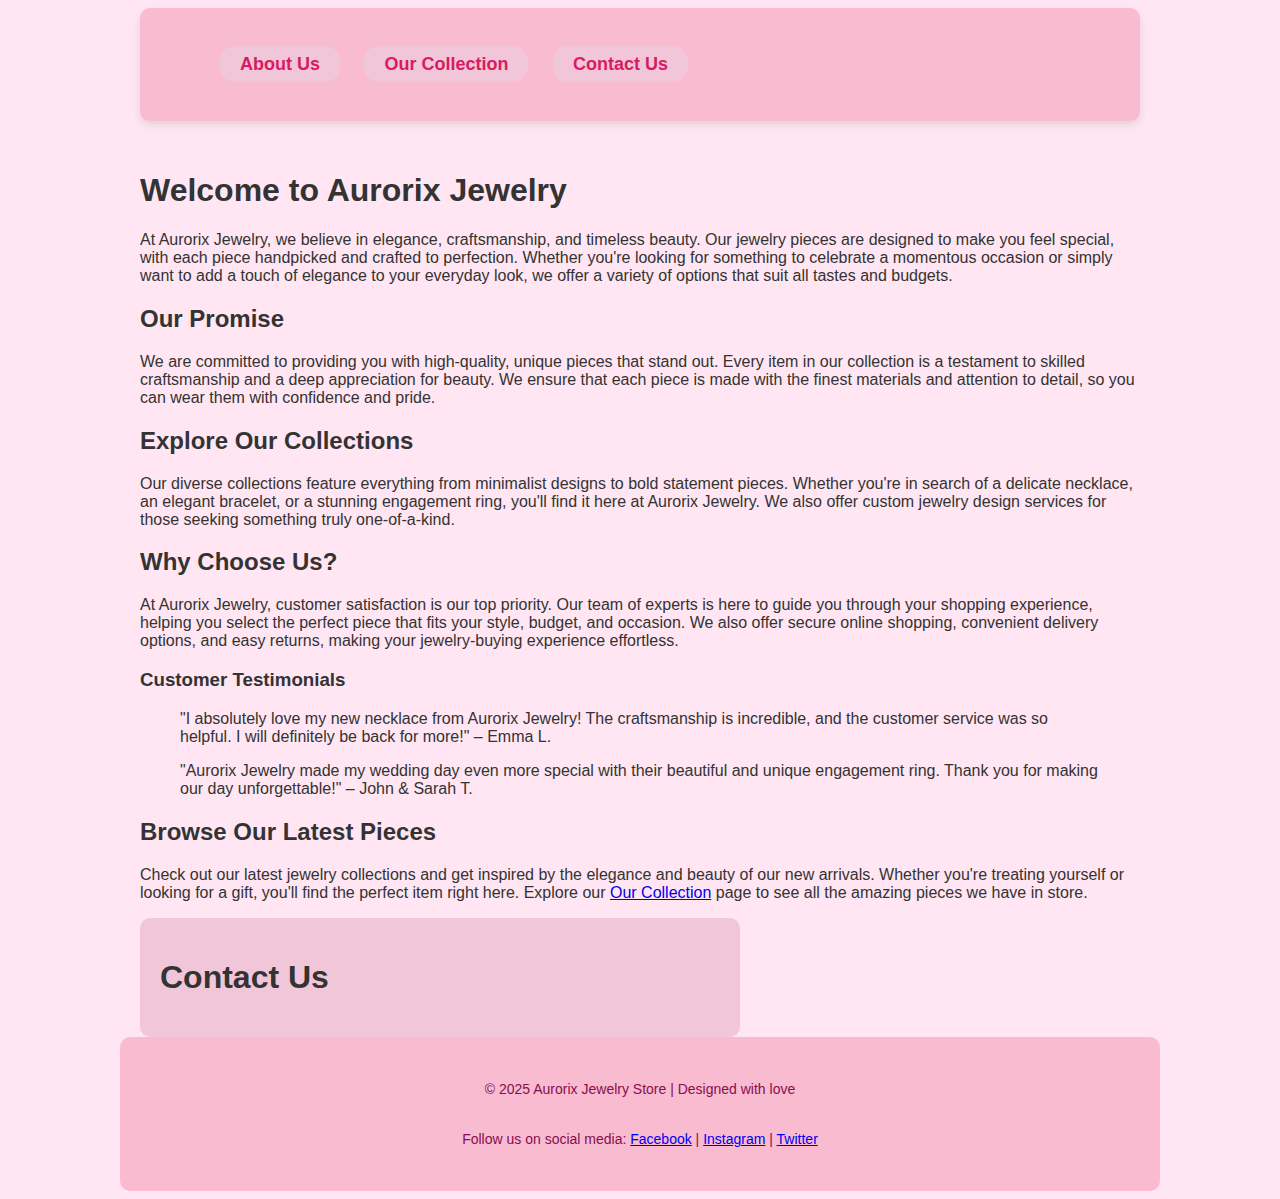
==== commit 4ac30724: "spapp,50/50" ====
--- a/index.html
+++ b/index.html
@@ -1,267 +1,121 @@
 <!DOCTYPE html>
-<html lang="en">
+<html lang="en" class="no-js">
 <head>
-    <meta charset="UTF-8">
+    <meta charset="utf-8">
+    <meta http-equiv="x-ua-compatible" content="ie=edge">
     <meta name="viewport" content="width=device-width, initial-scale=1.0">
-    <title>About Us - Aurorix Jewelry Store</title>
-    <link rel="stylesheet" href="mystyle.css">
-<link href="https://cdn.jsdelivr.net/npm/bootstrap@5.3.3/dist/css/bootstrap.min.css" rel="stylesheet" integrity="sha384-QWTKZyjpPEjISv5WaRU9OFeRpok6YctnYmDr5pNlyT2bRjXh0JMhjY6hW+ALEwIH" crossorigin="anonymous">
-<script src="https://cdn.jsdelivr.net/npm/bootstrap@5.3.3/dist/js/bootstrap.bundle.min.js" integrity="sha384-YvpcrYf0tY3lHB60NNkmXc5s9fDVZLESaAA55NDzOxhy9GkcIdslK1eN7N6jIeHz" crossorigin="anonymous"></script>   
+    <title>Aurorix Jewelry Store</title>
+    <meta name="description" content="Aurorix Jewelry Store SPA layout using SPAPP.">
 
+    <!-- CSS Links -->
+    <link rel="stylesheet" href="./assets/css/style.css">
+    <link rel="stylesheet" href="./assets/css/spapp.css">
 
-<title>Dark Mode Toggle</title>
-   
+    <!-- JS Libraries -->
+    <script src="./assets/js/jquery.min.js"></script>
+    <script src="./assets/js/jquery.spapp.min.js"></script>
+    <script src="./assets/js/script.js"></script>
+</head>
 
 <body>
-  <button id="dark-mode-toggle">Switch to Dark Mode</button>
-  <script src="myjs.js"></script>
-</body>
- 
-</head>
-<body>
+    <!-- Header / Navigation -->
+    <header>
+        <nav role="navigation">
+            <ul>
+                <li><a href="#about_us">About Us</a></li>
+                <li><a href="#our_collection">Our Collection</a></li>
+                <li><a href="#contact_us">Contact Us</a></li>
+            </ul>
+        </nav>
+    </header>
 
+    <!-- Main Content -->
+    <section id="pageContent">
+        <h1>Welcome to Aurorix Jewelry</h1>
+        <p>At Aurorix Jewelry, we believe in elegance, craftsmanship, and timeless beauty. Our jewelry pieces are designed to make you feel special, with each piece handpicked and crafted to perfection. Whether you're looking for something to celebrate a momentous occasion or simply want to add a touch of elegance to your everyday look, we offer a variety of options that suit all tastes and budgets.</p>
 
-<nav class="navbar navbar-expand-lg navbar-light bg-light">
-    <div class="container-fluid">
-        <a class="navbar-brand" href="index.html">Aurorix Jewelry</a>
-        <button class="navbar-toggler" type="button" data-bs-toggle="collapse" data-bs-target="#navbarNav" aria-controls="navbarNav" aria-expanded="false" aria-label="Toggle navigation">
-            <span class="navbar-toggler-icon"></span>
-        </button>
-        <div class="collapse navbar-collapse" id="navbarNav">
-            <ul class="navbar-nav">
-                <li class="nav-item"><a class="nav-link" href="index.html">Home</a></li>
-                <li class="nav-item"><a class="nav-link" href="about_us.html">About Us</a></li>
-                <li class="nav-item"><a class="nav-link" href="ourcollection.html">Our Collection</a></li>
-                <li class="nav-item"><a class="nav-link" href="contact_us.html">Contact Us</a></li>
-            </ul>
-        </div>
-    </div>
-</nav>
-  
+        <h2>Our Promise</h2>
+        <p>We are committed to providing you with high-quality, unique pieces that stand out. Every item in our collection is a testament to skilled craftsmanship and a deep appreciation for beauty. We ensure that each piece is made with the finest materials and attention to detail, so you can wear them with confidence and pride.</p>
 
+        <h2>Explore Our Collections</h2>
+        <p>Our diverse collections feature everything from minimalist designs to bold statement pieces. Whether you're in search of a delicate necklace, an elegant bracelet, or a stunning engagement ring, you'll find it here at Aurorix Jewelry. We also offer custom jewelry design services for those seeking something truly one-of-a-kind.</p>
 
+        <h2>Why Choose Us?</h2>
+        <p>At Aurorix Jewelry, customer satisfaction is our top priority. Our team of experts is here to guide you through your shopping experience, helping you select the perfect piece that fits your style, budget, and occasion. We also offer secure online shopping, convenient delivery options, and easy returns, making your jewelry-buying experience effortless.</p>
 
-<br> 
-<section style="text-align: center;">
-    <h2>Welcome to Our Jewelry Store</h2>
-    <p>At Aurorix, we offer a stunning selection of handcrafted jewelry, designed with care and precision. Our collection caters to all tastes and occasions, ensuring that you find the perfect piece to celebrate life's special moments.</p>
-</section>
-   
-    <div id="carouselexample" class="carousel slide" data-bs-ride="carousel">
-        <div class="carousel-inner">
-            <div class="carousel-item active">
-                <img src="images/index1.jpg" class="d-block carousel-img" alt="Index 1">
-            </div>
-            <div class="carousel-item">
-                <img src="images/index2.jpg" class="d-block carousel-img" alt="Index 2">
-            </div>
-            <div class="carousel-item">
-                <img src="images/index3.jpg" class="d-block carousel-img" alt="Index 3">
-            </div>
-            <div class="carousel-item">
-                <img src="images/index4.jpg" class="d-block carousel-img" alt="Index 4">
-            </div>
-            <div class="carousel-item">
-                <img src="images/index5.jpg" class="d-block carousel-img" alt="Index 5">
-            </div>
-        </div>
-        <button class="carousel-control-prev" type="button" data-bs-target="#carouselexample" data-bs-slide="prev">
-            <span class="carousel-control-prev-icon" aria-hidden="true"></span>
-            <span class="visually-hidden">Previous</span>
-        </button>
-        <button class="carousel-control-next" type="button" data-bs-target="#carouselexample" data-bs-slide="next">
-            <span class="carousel-control-next-icon" aria-hidden="true"></span>
-            <span class="visually-hidden">Next</span>
-        </button>
-    </div>
-    
+        <h3>Customer Testimonials</h3>
+        <blockquote>
+            "I absolutely love my new necklace from Aurorix Jewelry! The craftsmanship is incredible, and the customer service was so helpful. I will definitely be back for more!" – Emma L.
+        </blockquote>
 
-    <section class="container">
-        <h2 class="text-center">Our Mission</h2>
-        <p class="text-center">  We believe that every piece we create tells a story, celebrating life’s special moments and cherished memories. Whether it’s a wedding, anniversary, or simply a gift for yourself, our jewelry is designed to capture the essence of those significant occasions.   </p>
-        <h2 class="text-center">Our Commitment to Sustainability</h2>
-        <p class="text-center">At Aurorix Jewelry, we are committed to sustainability and ethical practices. We understand the importance of protecting our environment and ensuring that our materials are responsibly sourced. By choosing Aurorix, you are not only acquiring beautiful jewelry but also supporting a brand that values integrity and sustainability.</p>
-       
-       
-    <div id="carouselExample" class="carousel slide my-4" data-bs-ride="true"> 
-        <div class="carousel-inner">
-            <div class="carousel-item active">
-                    <img src="images/one.jpg" class="d-block" alt="Jewelry 1">
-            </div>
-                <div class="carousel-item">
-                    <img src="images/two.jpg" class="d-block" alt="Jewelry 2">
-            </div>
-                <div class="carousel-item">
-                    <img src="images/three.jpg" class="d-block" alt="Jewelry 3">
-            </div>
-                <div class="carousel-item">
-                    <img src="images/four.jpg" class="d-block" alt="Jewelry 4">
-            </div>
-                <div class="carousel-item">
-                    <img src="images/five.jpg" class="d-block" alt="Jewelry 5">
-            </div>
-                <div class="carousel-item">
-                    <img src="images/six.jpg" class="d-block" alt="Jewelry 6">
-                </div>
-        </div>
-            <button class="carousel-control-prev" type="button" data-bs-target="#carouselExample" data-bs-slide="prev">
-                <span class="carousel-control-prev-icon" aria-hidden="true"></span>
-                <span class="visually-hidden">Previous</span>
-            </button>
-            <button class="carousel-control-next" type="button" data-bs-target="#carouselExample" data-bs-slide="next">
-                <span class="carousel-control-next-icon" aria-hidden="true"></span>
-                <span class="visually-hidden">Next</span>
-            </button>
-        </div>
-        
-    
-    
-       
-        <div class="row">
-            <div class="col-md-4">
-                <div class="card" style="max-width: 18rem;">
-                    <img src="images/uno.jpg" class="card-img-top" alt="uno">
-                    <div class="card-body">
-                        <h5 class="card-title">Elegant Necklace</h5>
-                        <p class="card-text">A beautiful necklace that adds elegance to any outfit.</p>
-                        <button class="btn btn-primary btn-custom" data-bs-toggle="modal" data-bs-target="#jewelryModal">View Details</button>
-                    </div>
-                </div>
-            </div>
-            <div class="col-md-4">
-                <div class="card" style="max-width: 18rem;">
-                    <img src="images/dos.jpg" class="card-img-top" alt="Jewelry 5">
-                    <div class="card-body">
-                        <h5 class="card-title">Classic Ring</h5>
-                        <p class="card-text">A classic ring that symbolizes everlasting love.</p>
-                        <button class="btn btn-primary btn-custom" data-bs-toggle="modal" data-bs-target="#jewelryModal">View Details</button>
-                    </div>
-                </div>
-            </div>
-            <div class="col-md-4">
-                <div class="card" style="max-width: 18rem;">
-                    <img src="images/tres.jpg" class="card-img-top" alt="Jewelry 6">
-                    <div class="card-body">
-                        <h5 class="card-title">Stylish Bracelet</h5>
-                        <p class="card-text">A stylish bracelet that complements your fashion.</p>
-                        <button class="btn btn-primary btn-custom" data-bs-toggle="modal" data-bs-target="#jewelryModal">View Details</button>
-                    </div>
-                </div>
-            </div>
-        </div>
-    
-        
-        <div class="modal fade" id="jewelryModal" tabindex="-1" aria-labelledby="jewelryModalLabel" aria-hidden="true">
-            <div class="modal-dialog">
-                <div class="modal-content">
-                    <div class="modal-header">
-                        <h5 class="modal-title" id="jewelryModalLabel">Jewelry Details</h5>
-                        <button type="button" class="btn-close" data-bs-dismiss="modal" aria-label="Close"></button>
-                    </div>
-                    <div class="modal-body">
-                        <p>Interested? Go to  <a href="ourcollection.html">Our collection</a></p>
-                    </div>
-                    <div class="modal-footer">
-                        <button type="button" class="btn btn-secondary" data-bs-dismiss="modal">Close</button>
-                    </div>
-                </div>
-            </div>
-        </div>
-    </section>
-     
-    <section style="text-align: center;">
-        <h2>Why Choose Aurorix?</h2>
-        <p>We believe in quality craftsmanship and exceptional customer service. Our dedicated team is here to help you find the perfect piece that resonates with your unique style.</p>
-        
-    
-        <div id="moreText" style="display: none;">
-            <p>
-                Aurorix offers exclusive, high-quality jewelry that combines timeless elegance with modern designs. Whether you are looking for a statement piece for a special occasion or a subtle accessory for everyday wear, we have something for everyone. 
-                Our artisans craft each piece with care and precision, ensuring that every product meets the highest standards of quality.
-                <br><br>
-                We offer personalized jewelry to celebrate your uniqueness. Our customization options allow you to choose the metal, gemstone, and design that best suits your personality and preferences. Whether it’s for a wedding, anniversary, or other meaningful milestones, we provide you with the perfect piece to mark the occasion.
-                <br><br>
-                With years of experience and a passion for our craft, our team is dedicated to helping you make the perfect choice. We offer exceptional customer service to guide you through every step of your jewelry journey, from selection to customization and delivery.
-                <br><br>
-                Stay connected with us for exclusive updates on new collections, special offers, and personalized recommendations. Join the growing Aurorix community of jewelry lovers and discover what makes us stand out from the rest.
-            </p>
-        </div>
-    
-      
-        <button id="viewMoreBtn" style="font-size: 18px; color: #ed9090; background: none; border: none; cursor: pointer; font-weight: bold;">
-            + Read More
-        </button>
-    </section>
-    
-    
-    
-    
-    <section id="product-categories">
-        <h2>Product Categories</h2>
-        <div class="accordion-item">
-            <button class="accordion-toggle">Necklaces</button>
-            <div class="accordion-content">
-                <p>Our necklaces are made of high-quality materials, including gold, silver, and gemstones, offering elegance and timeless style for every occasion.</p>
-            </div>
-        </div>
-        <div class="accordion-item">
-            <button class="accordion-toggle">Earrings</button>
-            <div class="accordion-content">
-                <p>Our earrings are crafted with precision and care, combining beauty and comfort in a variety of styles to match any outfit.</p>
-            </div>
-        </div>
-        <div class="accordion-item">
-            <button class="accordion-toggle">Bracelets</button>
-            <div class="accordion-content">
-                <p>Our bracelets offer a perfect balance of sophistication and charm, designed to enhance your look with effortless grace.</p>
-            </div>
-        </div>
-        <div class="accordion-item">
-            <button class="accordion-toggle">Rings</button>
-            <div class="accordion-content">
-                <p>Our rings feature timeless designs and expert craftsmanship, perfect for marking special moments or adding a touch of elegance to your day.</p>
-            </div>
-        </div>
-        <div class="accordion-item">
-            <button class="accordion-toggle">Wedding Jewelry</button>
-            <div class="accordion-content">
-                <p>Our wedding jewelry is meticulously designed to make your big day unforgettable, with pieces that reflect love, commitment, and beauty.</p>
-            </div>
-        </div>
+        <blockquote>
+            "Aurorix Jewelry made my wedding day even more special with their beautiful and unique engagement ring. Thank you for making our day unforgettable!" – John & Sarah T.
+        </blockquote>
+
+        <h2>Browse Our Latest Pieces</h2>
+        <p>Check out our latest jewelry collections and get inspired by the elegance and beauty of our new arrivals. Whether you're treating yourself or looking for a gift, you'll find the perfect item right here. Explore our <a href="#our_collection">Our Collection</a> page to see all the amazing pieces we have in store.</p>
+
+        <main id="spapp" role="main">
+            <section id="about_us" data-load="about_us.html">
+                <h1>About Us</h1>
+            </section>
+            <section id="our_collection" data-load="our_collection.html">
+                <h1>Our Collection</h1>
+            </section>
+            <section id="contact_us" data-load="contact_us.html">
+                <h1>Contact Us</h1>
+            </section>
+        </main>
     </section>
 
+    <!-- Footer -->
+    <footer>
+        <p>© 2025 Aurorix Jewelry Store | Designed with love</p>
+        <p>Follow us on social media: <a href="https://facebook.com">Facebook</a> | <a href="https://instagram.com">Instagram</a> | <a href="https://twitter.com">Twitter</a></p>
+    </footer>
 
-    <h4>Trusted Clients</h4>
+    <script>
+        var app = $.spapp({
+            defaultView: "#about_us", // Set default view to 'About Us'
+            templateDir: "./views"   // Directory where HTML files are stored
+        });
 
+        // Define routes for each page
+        app.route({
+            view: "about_us",
+            load: "about_us.html", // Path to the 'about_us.html' view
+            onCreate: function () {
+                console.log("About Us page created!");
+            },
+            onReady: function () {
+                console.log("About Us page ready!");
+            }
+        });
 
-    <table id="entities-table">
-        <thead>
-            <tr>
-                <th>ID</th>
-                <th>Name</th>
-                <th>Email</th>
-                <th>Actions</th>
-            </tr>
-        </thead>
-        <tbody>
-           
-        </tbody>
-    </table>
+        app.route({
+            view: "our_collection",
+            load: "our_collection.html", // Path to the 'our_collection.html' view
+            onCreate: function () {
+                console.log("Our Collection page created!");
+            },
+            onReady: function () {
+                console.log("Our Collection page ready!");
+            }
+        });
 
-    <div id="message" class="message" style="display: none;"></div>
+        app.route({
+            view: "contact_us",
+            load: "contact_us.html", // Path to the 'contact_us.html' view
+            onCreate: function () {
+                console.log("Contact Us page created!");
+            },
+            onReady: function () {
+                console.log("Contact Us page ready!");
+            }
+        });
 
-    <script src="myjs.js"></script>
-
-    
-    
-  
-    <footer>
-        <p>Phone: xxx xx xxx </p>
-        <p>Mail: aurorix.jewel@gmail.com</p>
-        <p>Address: xxxx xxx </p>
-        <p>2024 Aurorix Jewelry Store | Course: Web Development | Nadža Hasanović</p>
-    </footer>
-    <script src="myjs.js" defer></script>
-
+        app.run();
+    </script>
 </body>
 </html>
+
--- a/assets/css/style.css
+++ b/assets/css/style.css
@@ -0,0 +1,153 @@
+/* Global Styles */
+body, html {
+    background-color: #FFE6F2;  /* Soft pinkish background */
+    font-family: Arial, sans-serif;  /* Clean font */
+}
+
+header {
+    background: #F8BBD0;  /* Light pink */
+    padding: 20px 30px;
+    max-width: 940px;
+    margin: auto;
+    border-radius: 10px;
+    box-shadow: 0 4px 8px rgba(0, 0, 0, 0.1);
+}
+
+nav {
+    display: inline-block;
+}
+
+nav ul li a {
+    background: #F1C6D9;  /* Light pinkish background for nav links */
+    padding: 8px 20px;
+    font-size: 18px;
+    text-decoration: none;
+    font-weight: bold;
+    color: #D81B60;  /* Deep pink for text */
+    border-radius: 15px;
+    transition: background-color 0.3s ease;
+}
+
+nav ul li a:hover {
+    background: #F8BBD0;  /* Hover effect to light pink */
+    color: #880E4F;  /* Darker pink on hover */
+}
+
+nav ul li {
+    display: inline-block;
+    margin: 10px;
+}
+
+nav ul {
+    list-style: none;
+}
+
+#pageContent {
+    max-width: 1000px;
+    margin: auto;
+    border: none;
+}
+
+main {
+    float: left;
+    width: 60%;
+}
+
+aside {
+    float: right;
+    width: 30%;
+    background: #F8BBD0;
+    padding: 20px;
+    border-radius: 10px;
+}
+
+article {
+    border-bottom: 2px dotted #E91E63;  /* Pinkish dotted line */
+    padding-bottom: 20px;
+    margin-bottom: 20px;
+}
+
+article h2 {
+    font-weight: normal;
+    margin-bottom: 12px;
+    color: #D81B60;  /* Deep pink for article headings */
+}
+
+article p {
+    color: #4A148C;  /* Slightly darker pink for paragraph text */
+}
+
+main section {
+    background: #F1C6D9;  /* Light pink background for sections */
+    border-radius: 10px;
+    padding: 20px;
+}
+
+footer {
+    background: #F8BBD0;  /* Light pink footer */
+    max-width: 1000px;
+    margin: auto;
+    clear: both;
+    text-align: center;
+    padding: 20px;
+    border-radius: 10px;
+}
+
+footer p {
+    padding: 10px;
+    font-size: 14px;
+    color: #880E4F;  /* Darker pink text */
+}
+
+address {
+    padding: 10px 20px 30px 10px;
+    background: #F1C6D9;  /* Pinkish background for address */
+    border-radius: 10px;
+}
+
+aside > div {
+    margin: 10px auto;
+    background: #F1C6D9;  /* Pink background for aside sections */
+    min-height: 100px;
+    border-radius: 10px;
+}
+
+#logo {
+    display: inline-block;
+    vertical-align: middle;
+    font-size: 30px;
+    margin-right: 75px;
+    color: #880E4F;  /* Darker pink for the logo */
+}
+
+#logo img {
+    width: 50px;
+    vertical-align: middle;
+    margin-right: 10px;
+}
+
+body > section {
+    max-width: 1000px;
+    margin: auto;
+    padding: 30px 0px;
+    border-bottom: 1px solid #E91E63;  /* Pink border */
+    color: #333;
+}
+
+@media screen and (max-width: 1000px) {
+    body > section {
+        padding: 30px 20px;
+    }
+}
+
+@media screen and (max-width: 600px) {
+    main {
+        float: none;
+        width: 100%;
+    }
+
+    aside {
+        float: none;
+        width: 100%;
+    }
+}
--- a/assets/css/spapp.css
+++ b/assets/css/spapp.css
@@ -0,0 +1,27 @@
+main#spapp>section {
+    display: none;
+}
+
+main#spapp>section:last-child {
+    display: block;
+}
+
+@keyframes appear {
+    from {
+        width: 0;
+        opacity: 0;
+    }
+    to {
+        width: 100%;
+        opacity: 1;
+    }
+}
+
+main#spapp>section:target {
+    display: block;
+    animation: appear 0.1s linear 1;
+}
+
+main#spapp>section:target~* {
+    display: none;
+}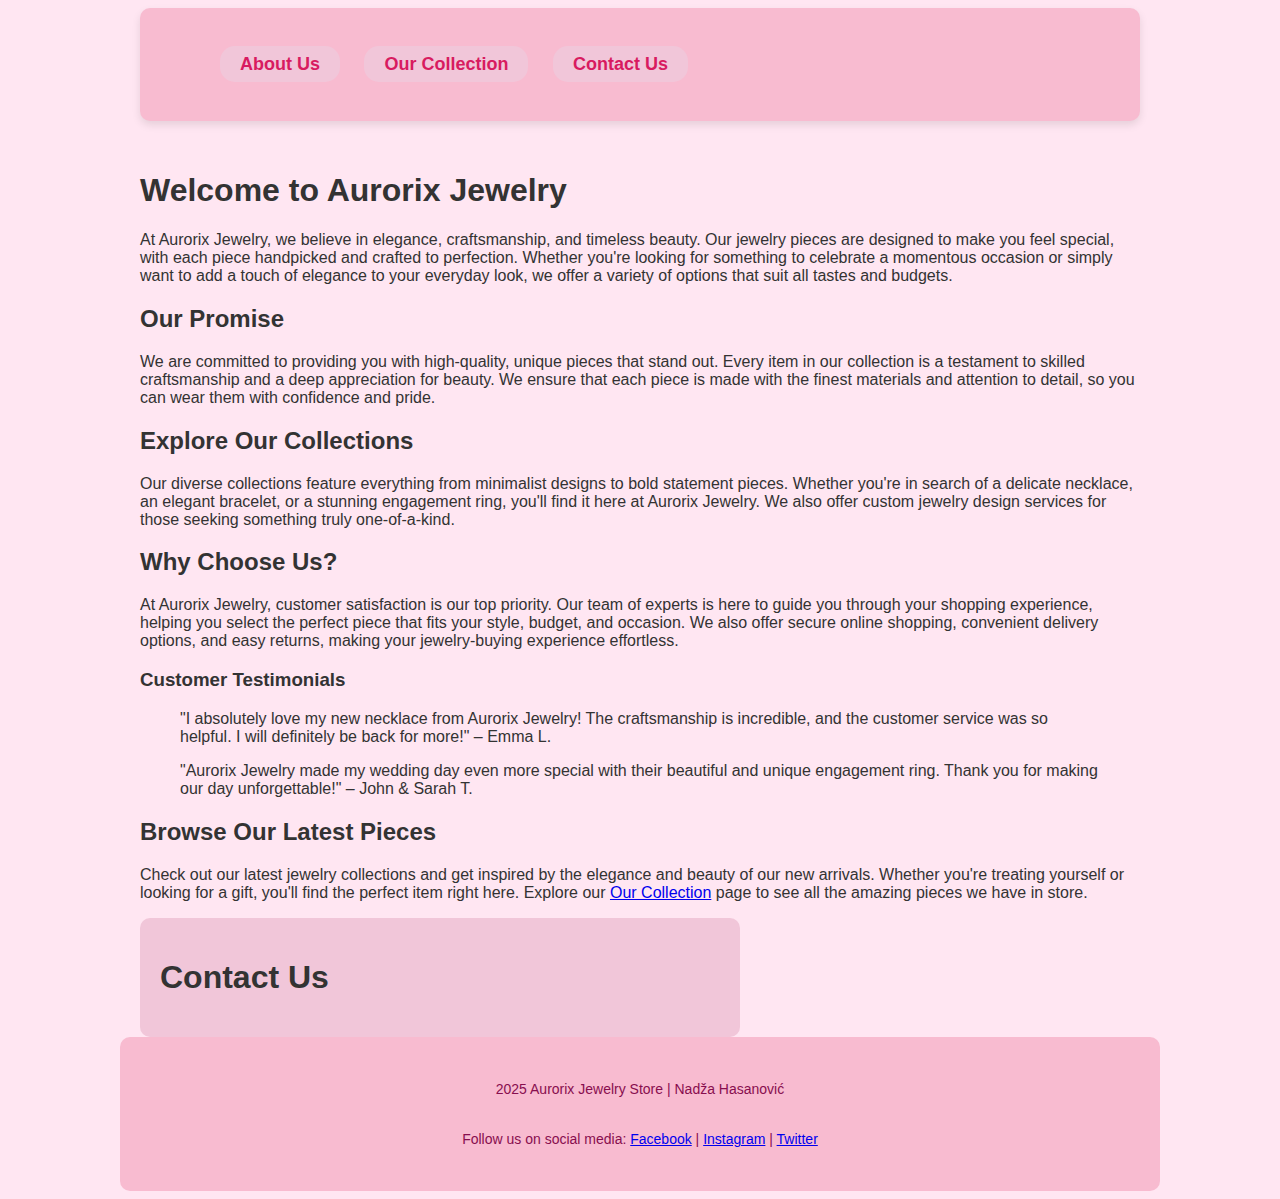
==== commit 83734691: "spapp" ====
--- a/index.html
+++ b/index.html
@@ -6,19 +6,15 @@
     <meta name="viewport" content="width=device-width, initial-scale=1.0">
     <title>Aurorix Jewelry Store</title>
     <meta name="description" content="Aurorix Jewelry Store SPA layout using SPAPP.">
-
-    <!-- CSS Links -->
     <link rel="stylesheet" href="./assets/css/style.css">
     <link rel="stylesheet" href="./assets/css/spapp.css">
-
-    <!-- JS Libraries -->
     <script src="./assets/js/jquery.min.js"></script>
     <script src="./assets/js/jquery.spapp.min.js"></script>
     <script src="./assets/js/script.js"></script>
 </head>
 
 <body>
-    <!-- Header / Navigation -->
+   
     <header>
         <nav role="navigation">
             <ul>
@@ -29,7 +25,7 @@
         </nav>
     </header>
 
-    <!-- Main Content -->
+    
     <section id="pageContent">
         <h1>Welcome to Aurorix Jewelry</h1>
         <p>At Aurorix Jewelry, we believe in elegance, craftsmanship, and timeless beauty. Our jewelry pieces are designed to make you feel special, with each piece handpicked and crafted to perfection. Whether you're looking for something to celebrate a momentous occasion or simply want to add a touch of elegance to your everyday look, we offer a variety of options that suit all tastes and budgets.</p>
@@ -68,22 +64,21 @@
         </main>
     </section>
 
-    <!-- Footer -->
     <footer>
-        <p>© 2025 Aurorix Jewelry Store | Designed with love</p>
+        <p>2025 Aurorix Jewelry Store | Nadža Hasanović</p>
         <p>Follow us on social media: <a href="https://facebook.com">Facebook</a> | <a href="https://instagram.com">Instagram</a> | <a href="https://twitter.com">Twitter</a></p>
     </footer>
 
     <script>
         var app = $.spapp({
-            defaultView: "#about_us", // Set default view to 'About Us'
-            templateDir: "./views"   // Directory where HTML files are stored
+            defaultView: "#about_us", 
+            templateDir: "./views"   
         });
 
-        // Define routes for each page
+        
         app.route({
             view: "about_us",
-            load: "about_us.html", // Path to the 'about_us.html' view
+            load: "about_us.html", 
             onCreate: function () {
                 console.log("About Us page created!");
             },
@@ -94,7 +89,7 @@
 
         app.route({
             view: "our_collection",
-            load: "our_collection.html", // Path to the 'our_collection.html' view
+            load: "our_collection.html", 
             onCreate: function () {
                 console.log("Our Collection page created!");
             },
@@ -105,7 +100,7 @@
 
         app.route({
             view: "contact_us",
-            load: "contact_us.html", // Path to the 'contact_us.html' view
+            load: "contact_us.html", 
             onCreate: function () {
                 console.log("Contact Us page created!");
             },
--- a/assets/css/style.css
+++ b/assets/css/style.css
@@ -1,11 +1,11 @@
-/* Global Styles */
+
 body, html {
-    background-color: #FFE6F2;  /* Soft pinkish background */
-    font-family: Arial, sans-serif;  /* Clean font */
+    background-color: #FFE6F2;  
+    font-family: Arial, sans-serif;  
+
 }
-
 header {
-    background: #F8BBD0;  /* Light pink */
+    background: #F8BBD0; 
     padding: 20px 30px;
     max-width: 940px;
     margin: auto;
@@ -18,19 +18,19 @@
 }
 
 nav ul li a {
-    background: #F1C6D9;  /* Light pinkish background for nav links */
+    background: #F1C6D9; 
     padding: 8px 20px;
     font-size: 18px;
     text-decoration: none;
     font-weight: bold;
-    color: #D81B60;  /* Deep pink for text */
+    color: #D81B60;  
     border-radius: 15px;
     transition: background-color 0.3s ease;
 }
 
 nav ul li a:hover {
-    background: #F8BBD0;  /* Hover effect to light pink */
-    color: #880E4F;  /* Darker pink on hover */
+    background: #F8BBD0;  
+    color: #880E4F;  
 }
 
 nav ul li {
@@ -62,7 +62,7 @@
 }
 
 article {
-    border-bottom: 2px dotted #E91E63;  /* Pinkish dotted line */
+    border-bottom: 2px dotted #E91E63;  
     padding-bottom: 20px;
     margin-bottom: 20px;
 }
@@ -70,21 +70,21 @@
 article h2 {
     font-weight: normal;
     margin-bottom: 12px;
-    color: #D81B60;  /* Deep pink for article headings */
+    color: #D81B60;  
 }
 
 article p {
-    color: #4A148C;  /* Slightly darker pink for paragraph text */
+    color: #4A148C;  
 }
 
 main section {
-    background: #F1C6D9;  /* Light pink background for sections */
+    background: #F1C6D9;  
     border-radius: 10px;
     padding: 20px;
 }
 
 footer {
-    background: #F8BBD0;  /* Light pink footer */
+    background: #F8BBD0;  
     max-width: 1000px;
     margin: auto;
     clear: both;
@@ -96,18 +96,18 @@
 footer p {
     padding: 10px;
     font-size: 14px;
-    color: #880E4F;  /* Darker pink text */
+    color: #880E4F;  
 }
 
 address {
     padding: 10px 20px 30px 10px;
-    background: #F1C6D9;  /* Pinkish background for address */
+    background: #F1C6D9;  
     border-radius: 10px;
 }
 
 aside > div {
     margin: 10px auto;
-    background: #F1C6D9;  /* Pink background for aside sections */
+    background: #F1C6D9;  
     min-height: 100px;
     border-radius: 10px;
 }
@@ -117,7 +117,7 @@
     vertical-align: middle;
     font-size: 30px;
     margin-right: 75px;
-    color: #880E4F;  /* Darker pink for the logo */
+    color: #880E4F; 
 }
 
 #logo img {
@@ -130,7 +130,7 @@
     max-width: 1000px;
     margin: auto;
     padding: 30px 0px;
-    border-bottom: 1px solid #E91E63;  /* Pink border */
+    border-bottom: 1px solid #E91E63;  
     color: #333;
 }
 
